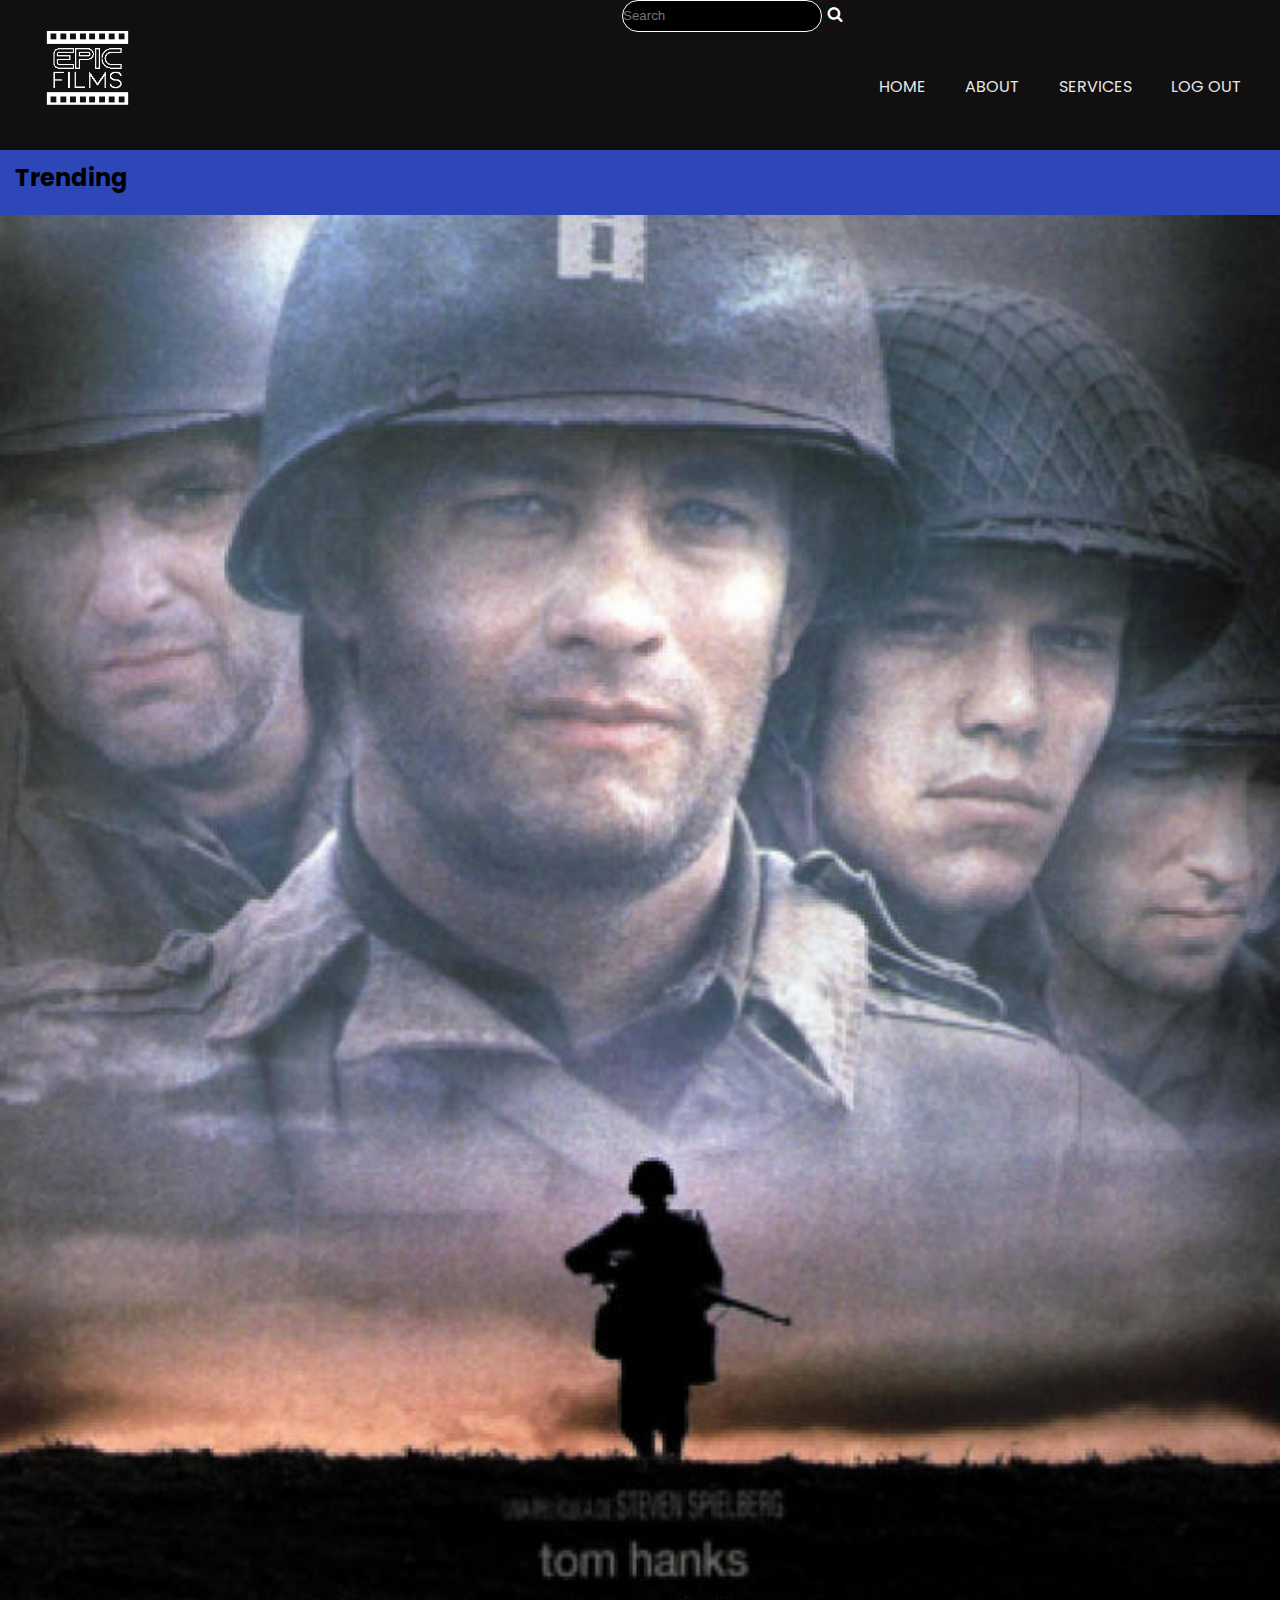
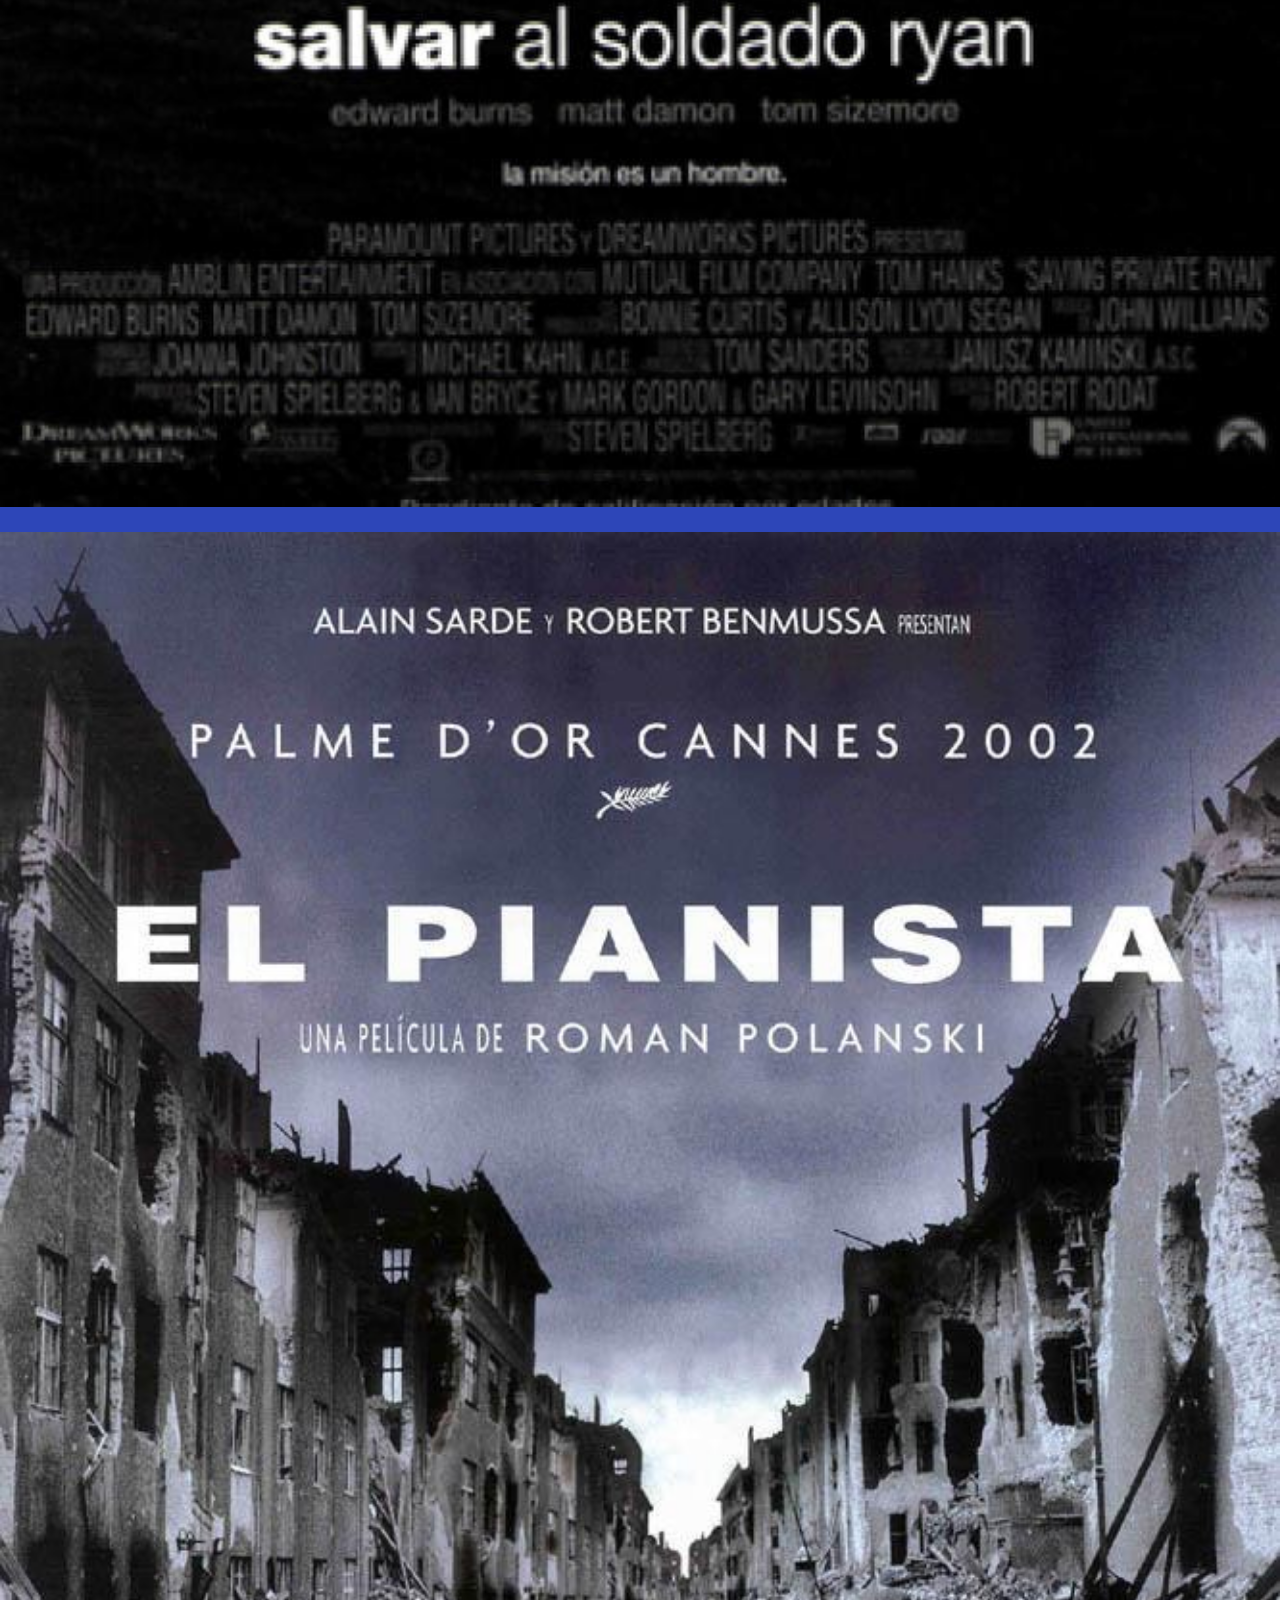
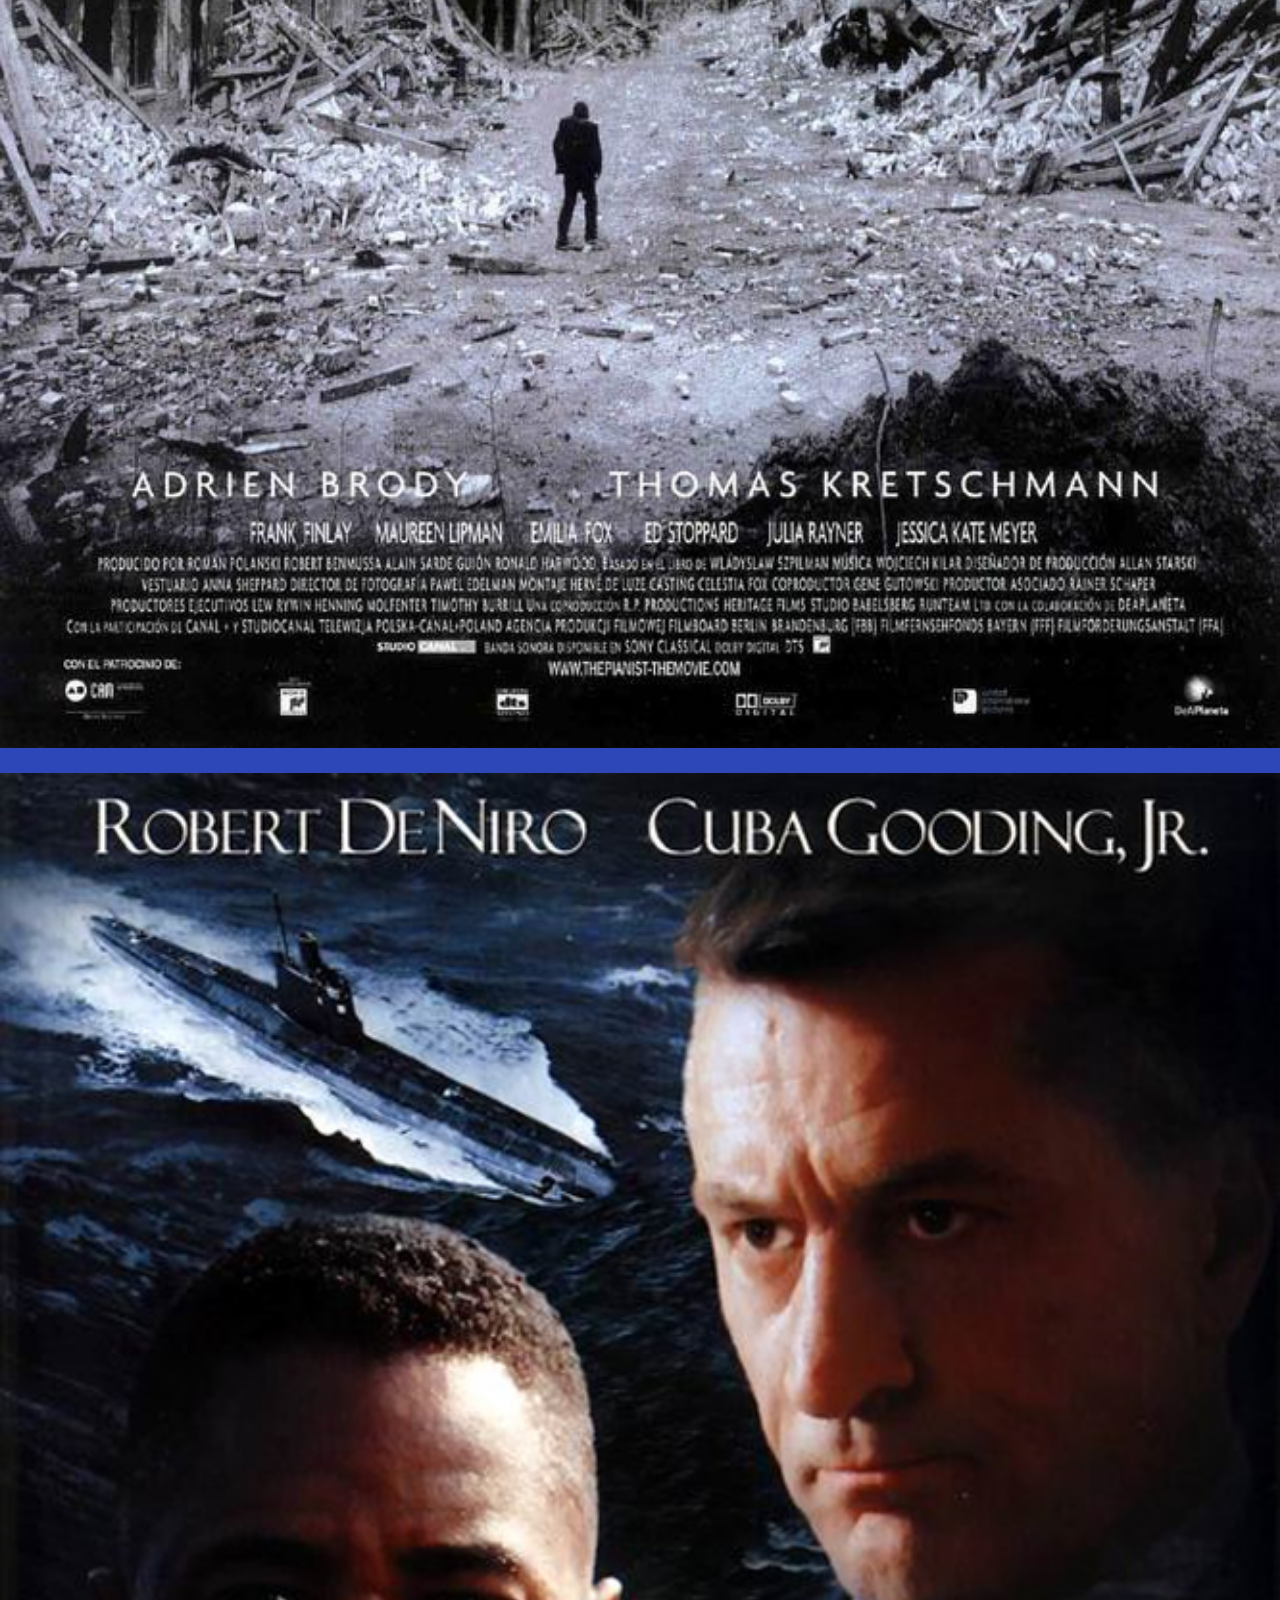
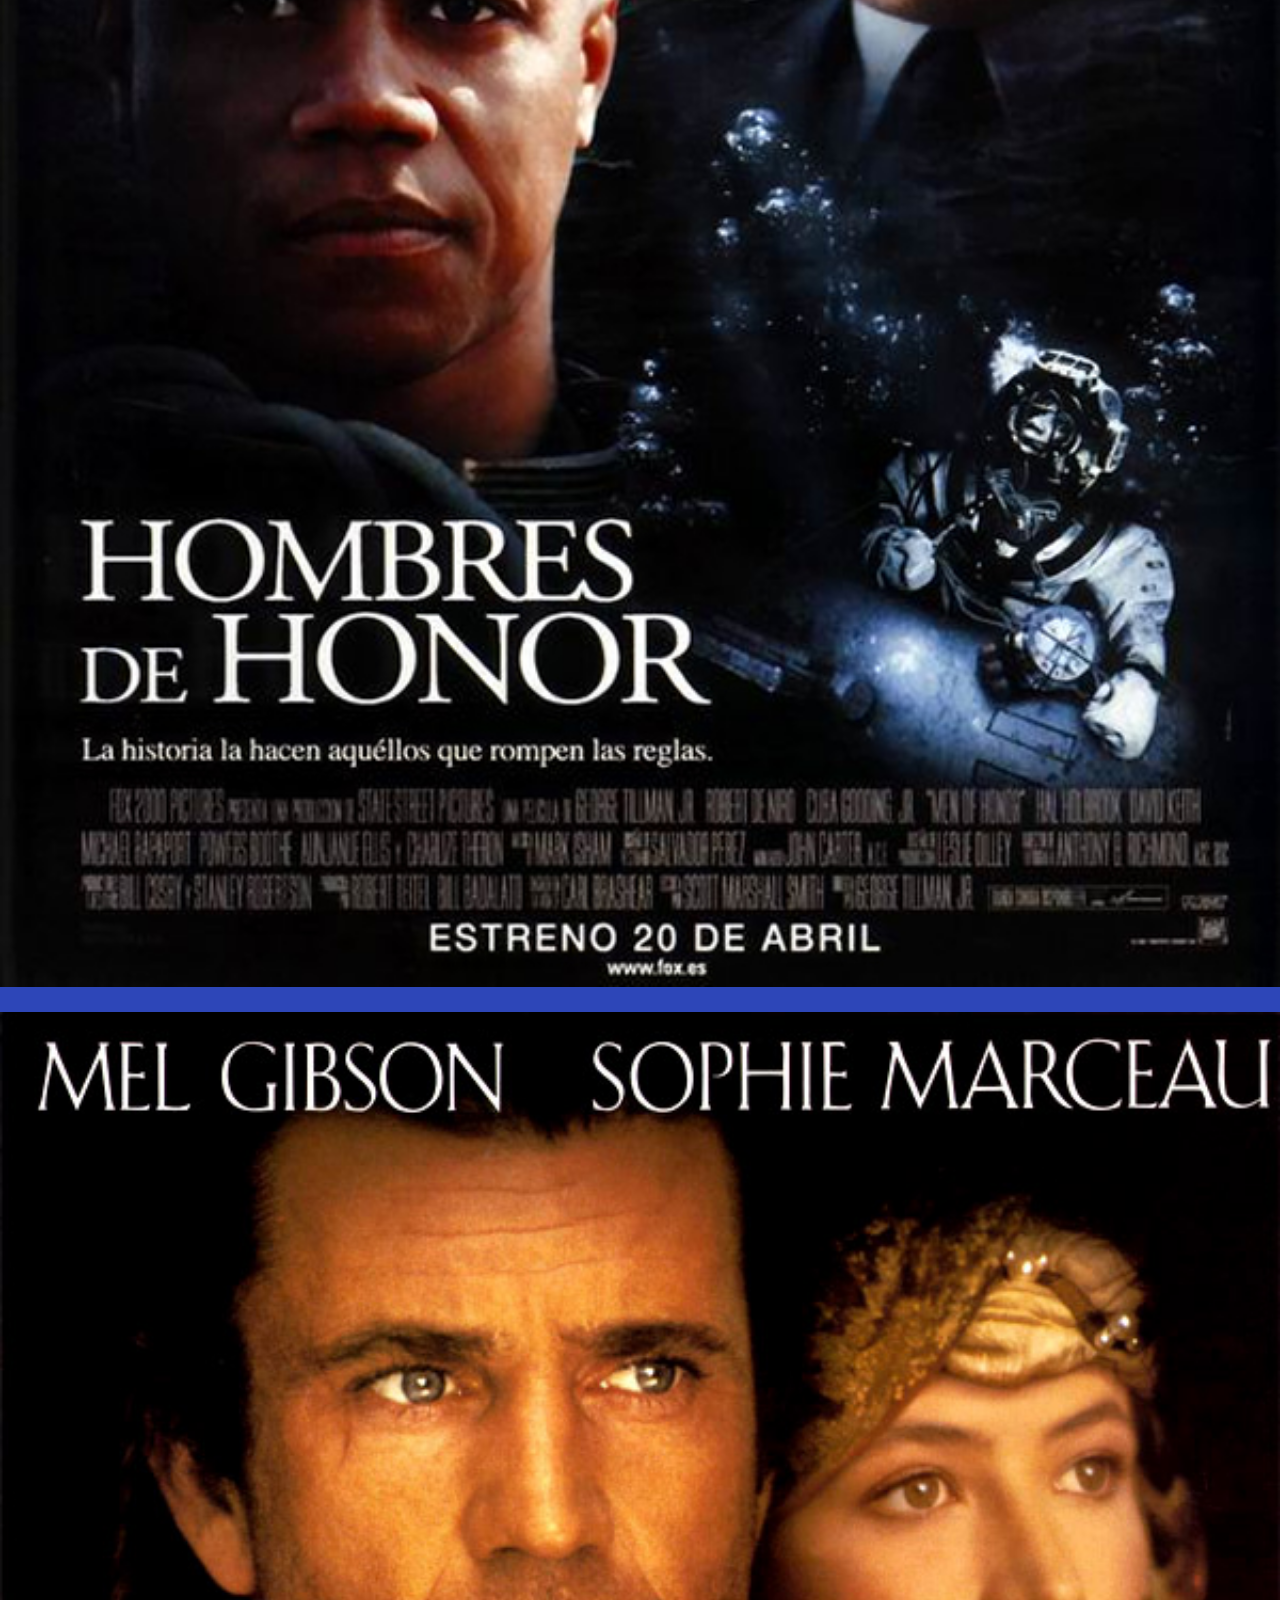
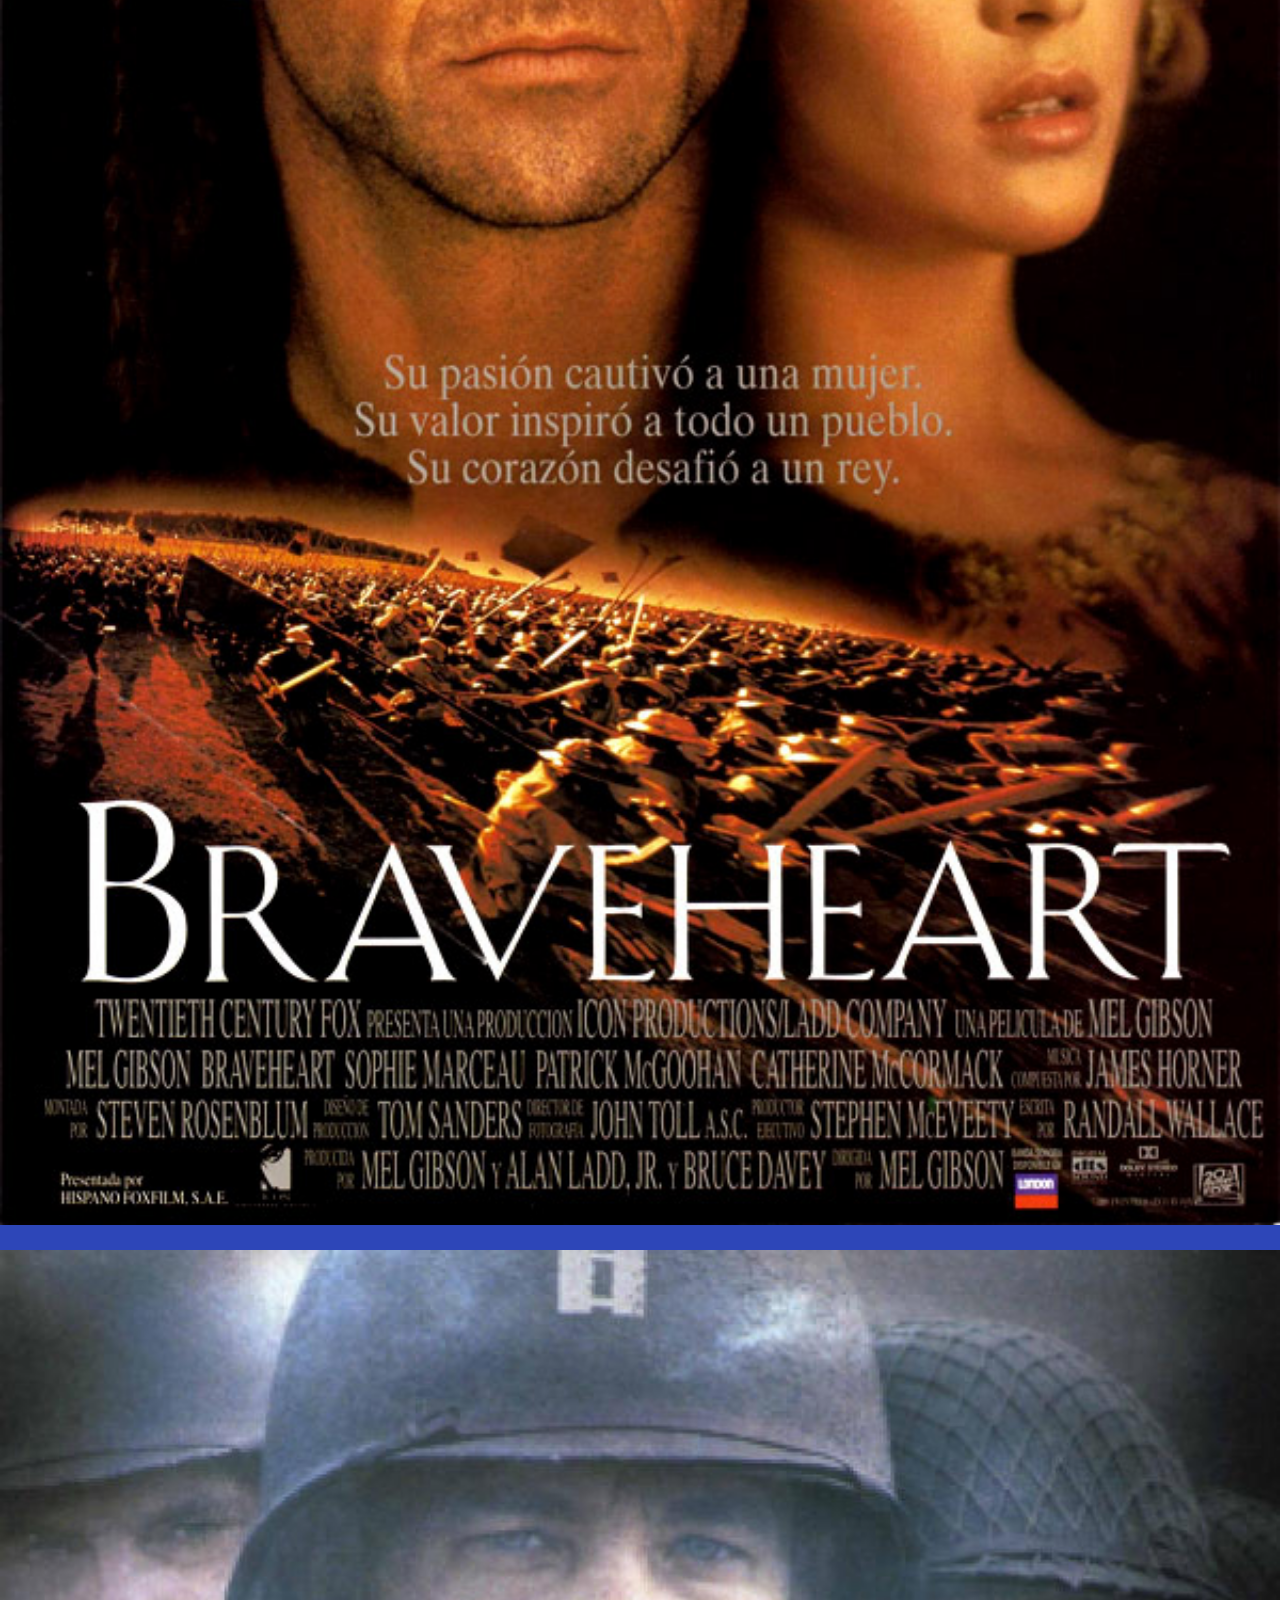
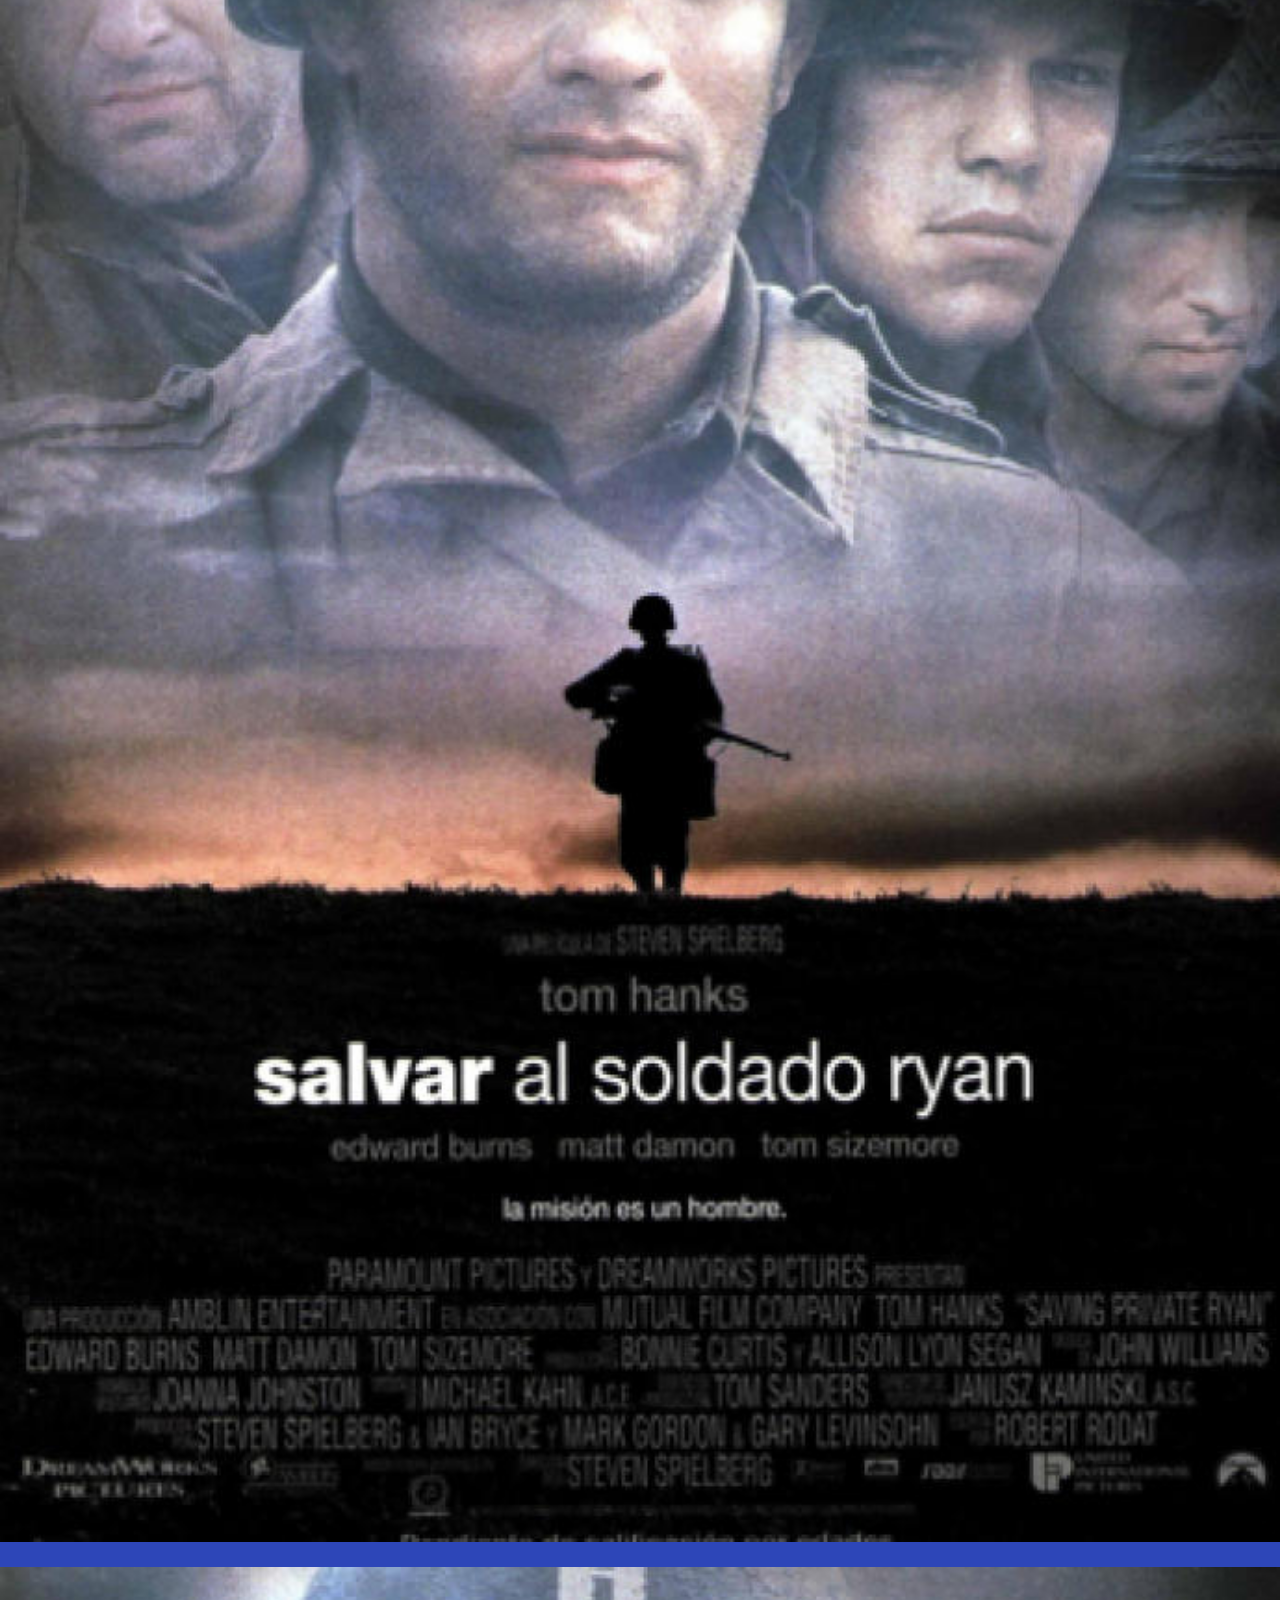
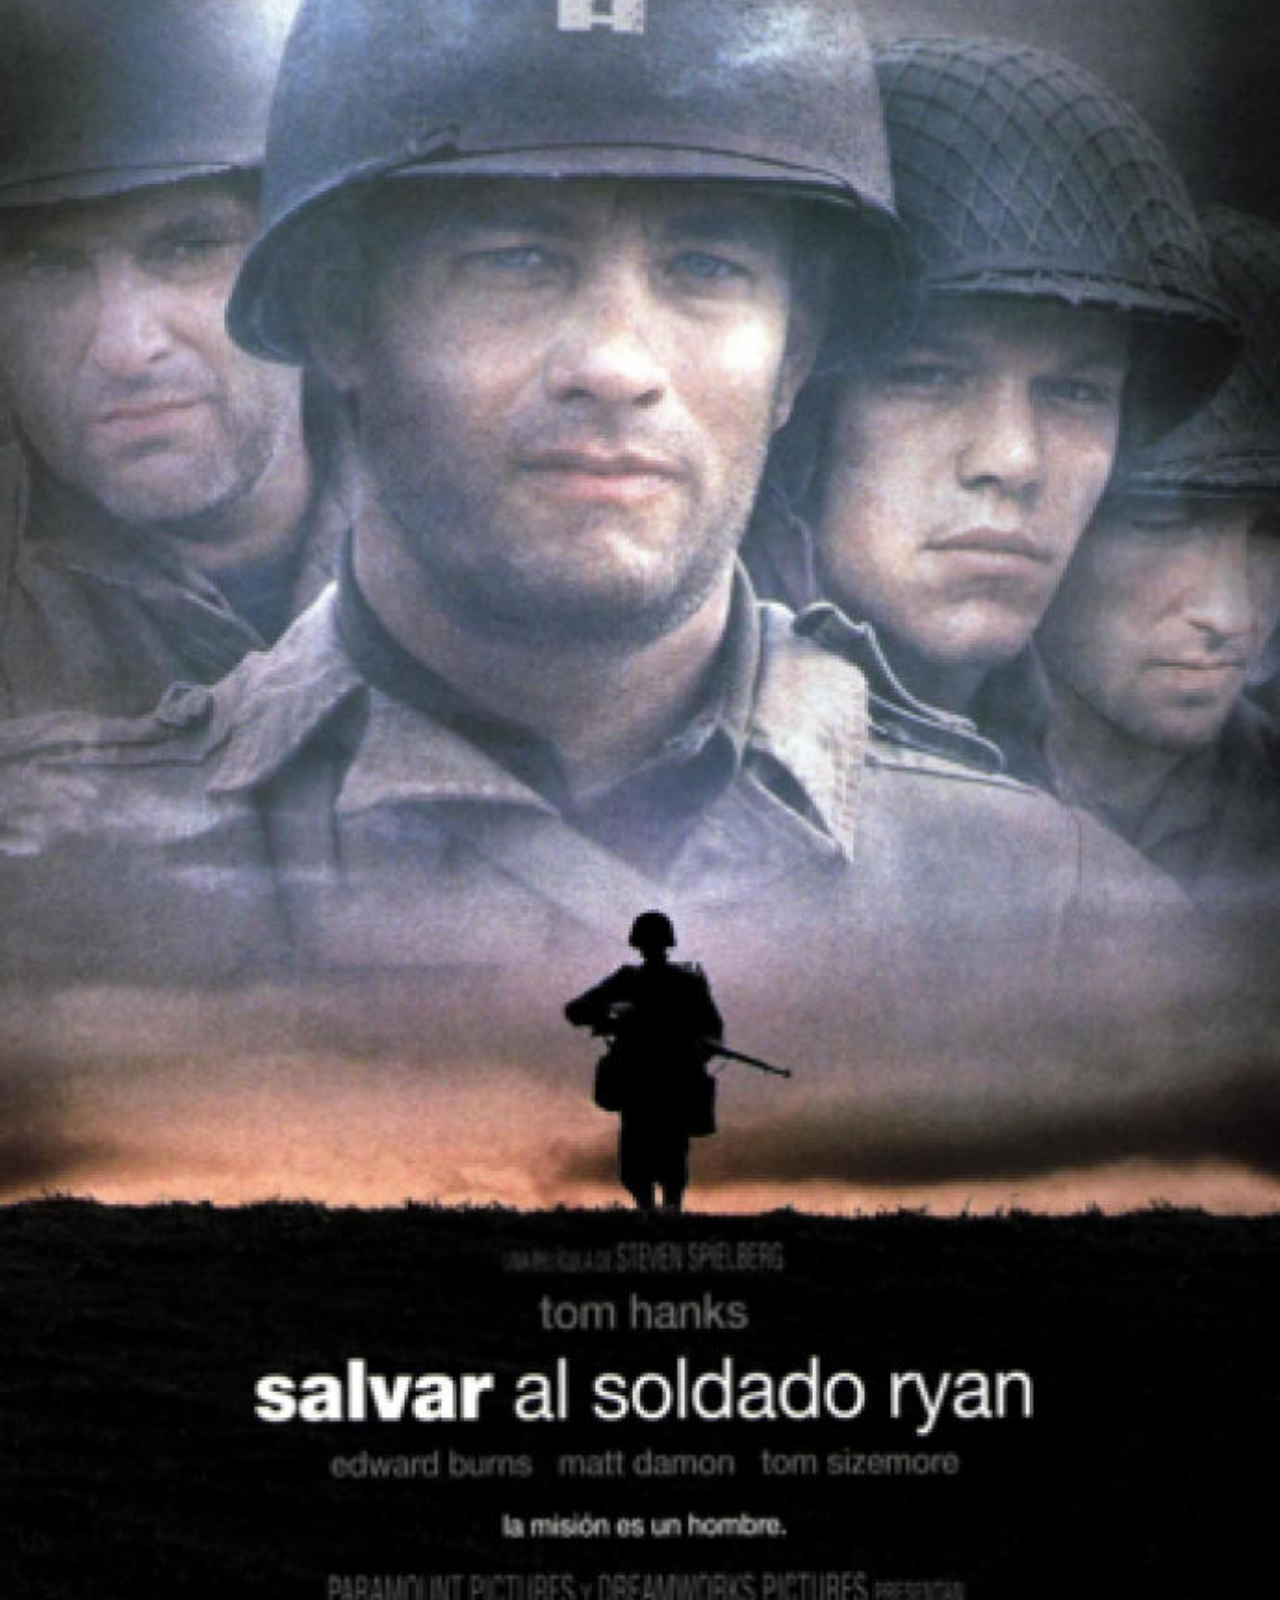
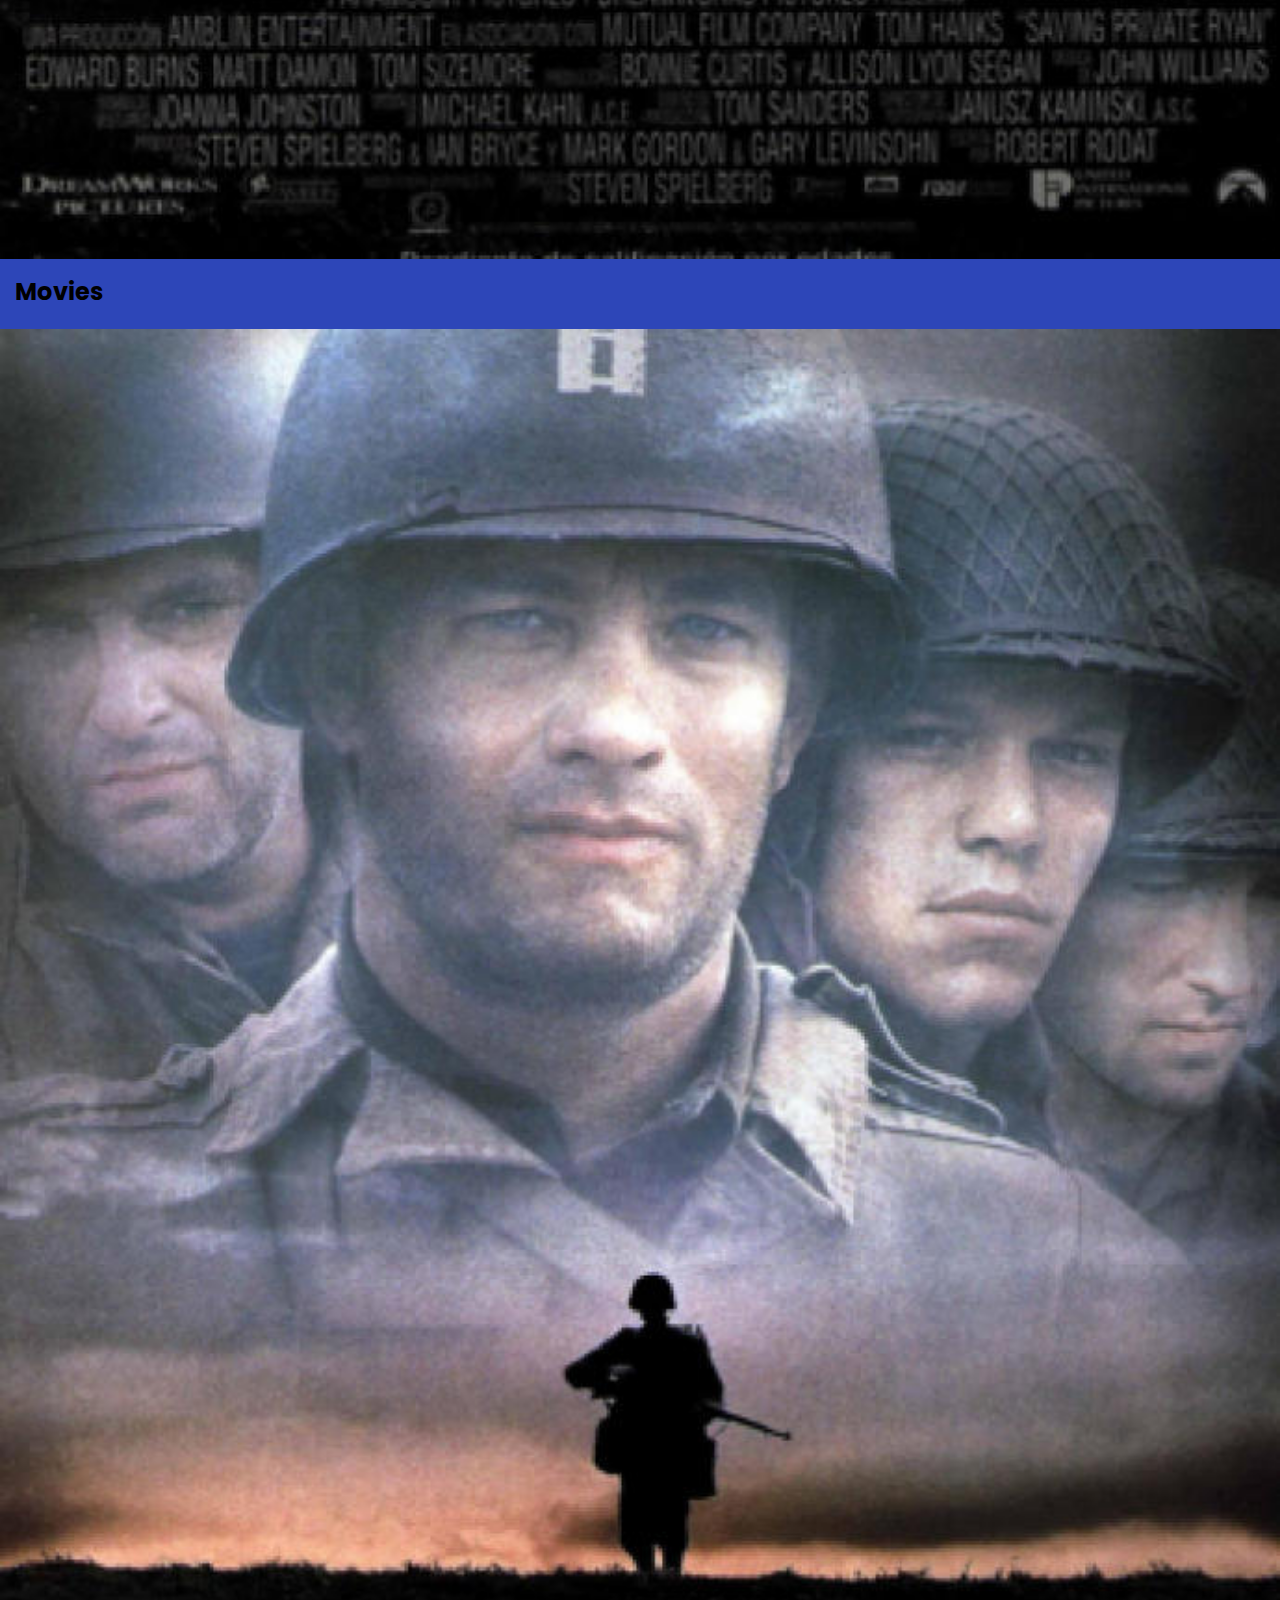
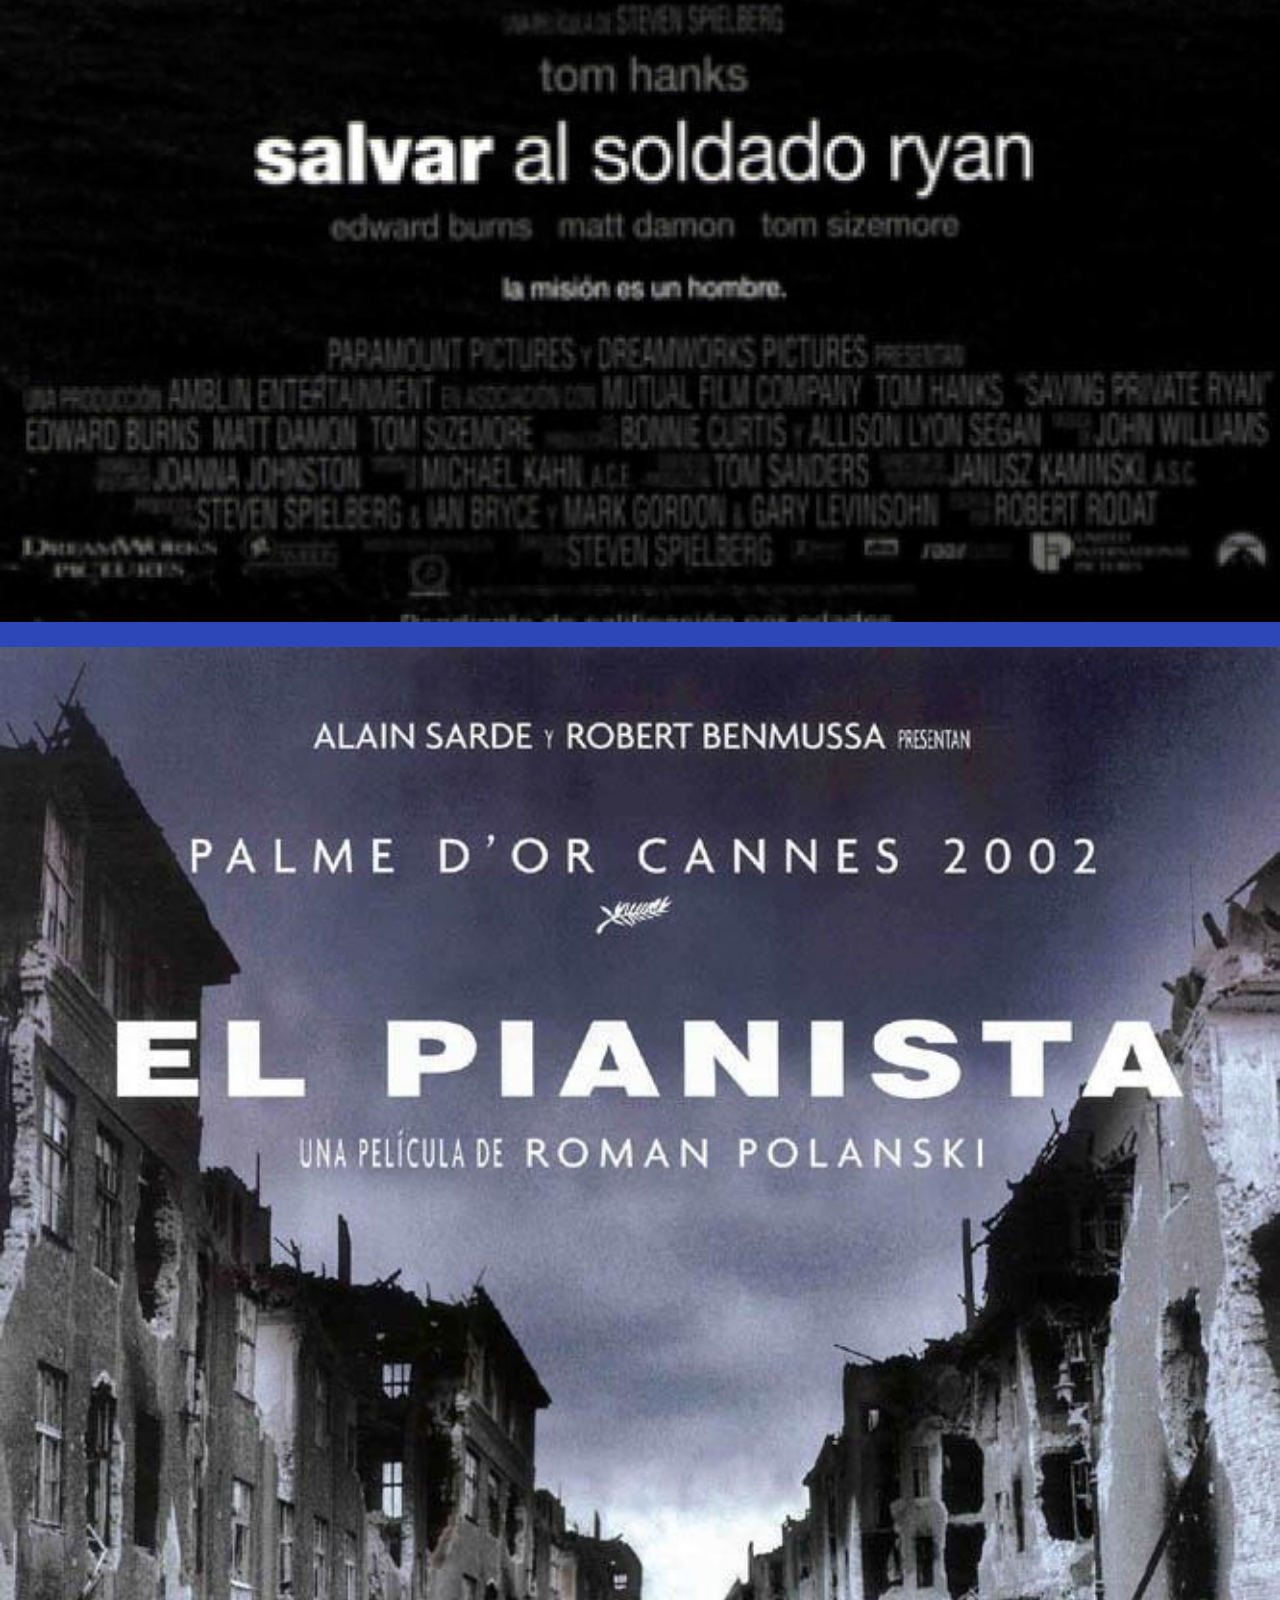
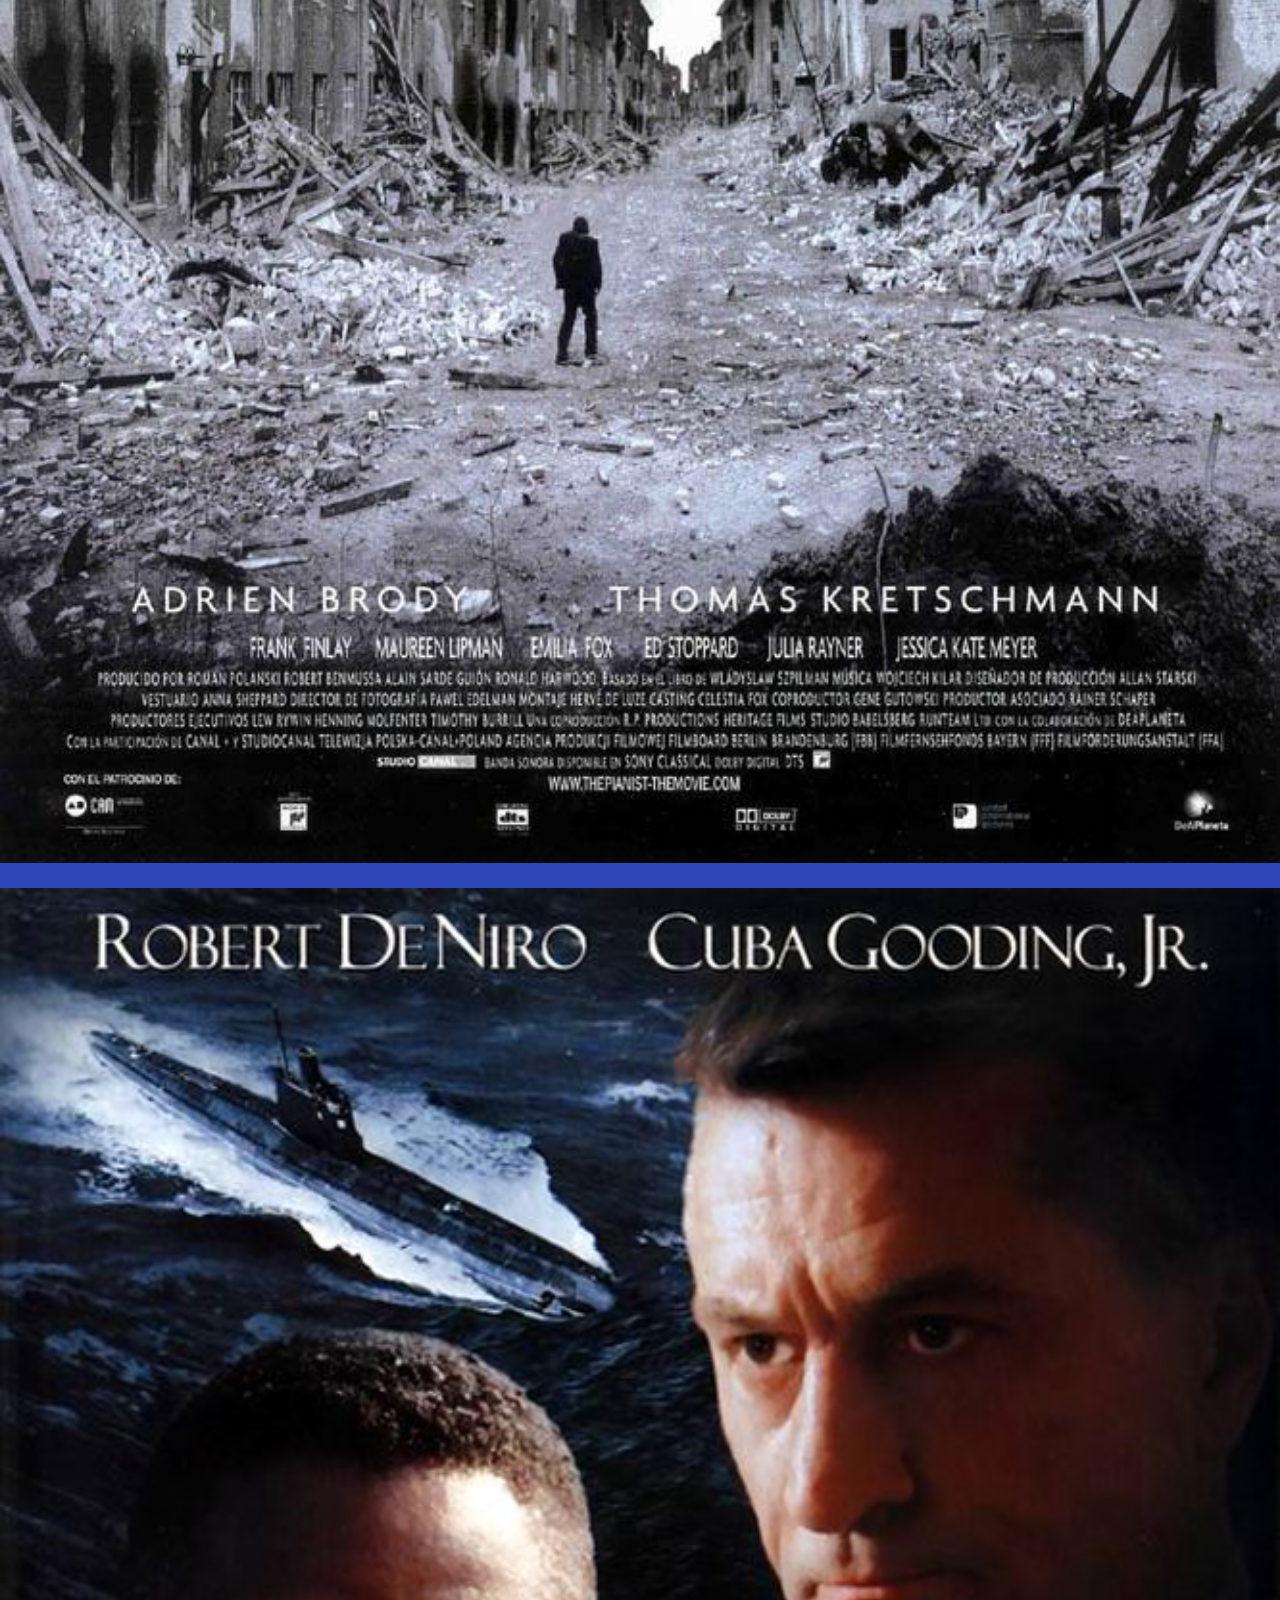
==== src/index.html @ e0cfb3e9 "Form responsive 425px" ====
<!DOCTYPE html>
<html lang="en">
  <head>
    <meta charset="UTF-8" />
    <meta name="viewport" content="width=device-width, initial-scale=1.0" />
    <title>EpicFilms - Home</title>
    
    <link rel="icon" href="./images/favicon/favicon.ico" />
    <link rel="preconnect" href="https://fonts.gstatic.com" />
    <link
      href="https://fonts.googleapis.com/css2?family=Poppins:wght@300;400;700&display=swap"
      rel="stylesheet"
    />
    <link rel="stylesheet" href="styles/reset.css" />
    <link rel="stylesheet" href="styles/index.css" />
    <link rel="stylesheet" href="styles/navbar.css" />
    <link rel="stylesheet" href="styles/cards.css">
    <link rel="stylesheet" href="styles/variables.css" />
    <link rel="stylesheet" href="styles/footer.css" />
    <link rel="stylesheet" href="styles/common.css" />
    <link rel="stylesheet" href="./search-icon/styles.css" />
  </head>
  <body>
    <header class="header">
      <nav class="navbar">
          <img
            class="logo"
            src="./images/logo/epicfilms_blanco.png"
            alt="EpicFilms"
          />
        <input type="checkbox" id="check">
        <label for="check" class="checkbtn">
          <svg xmlns="http://www.w3.org/2000/svg"  viewBox="0 0 128 128" width="64px" height="64px"><path fill="#fff" d="M64 14A50 50 0 1 0 64 114A50 50 0 1 0 64 14Z"/><path fill="#444b54" d="M64,117c-29.2,0-53-23.8-53-53s23.8-53,53-53s53,23.8,53,53S93.2,117,64,117z M64,17c-25.9,0-47,21.1-47,47s21.1,47,47,47s47-21.1,47-47S89.9,17,64,17z"/><path fill="#444b54" d="M86.5 52h-45c-1.7 0-3-1.3-3-3s1.3-3 3-3h45c1.7 0 3 1.3 3 3S88.2 52 86.5 52zM86.5 67h-45c-1.7 0-3-1.3-3-3s1.3-3 3-3h45c1.7 0 3 1.3 3 3S88.2 67 86.5 67z"/><g><path fill="#444b54" d="M86.5,82h-45c-1.7,0-3-1.3-3-3s1.3-3,3-3h45c1.7,0,3,1.3,3,3S88.2,82,86.5,82z"/></g></svg>
        </label>
        <!-- Buscador header -->
        <form class="search">
          <input type="search" class="search__text" id="search" placeholder="Search">
          <a href="" class="search__button">
            <i class="icon-search"></i>
          </a>
        </form>
        <ul class="menu__list">
          <li>

          </li>
          <li><a class="active" href="#">Home </a></li>
          <li><a class="active" href="#">About</a></li>
          <li><a class="active" href="#">Services</a></li>
          <li><a class="active red" href="#">Log out</a></li>
        </ul>
      </nav>
    </header>

    <main class="main">
      <section class="trending container">
        <h1 class="section-title">Trending</h1>
        <!-- Card1-->
        <article class="card">
          <a href="detail.html">
            <div class="card__cover">
              <img
                src="./images/movie_cover/soldadoRyan.jpg"
                alt="Salvar al soldado Ryan"
              />
            </div>
            <div class="card__info">
              <div class="card__info--title">
                <span>Salvar al soldado Ryan</span>
              </div>
              <div class="card__info--data">
                <span class="imdb">7.8</span>
                <span class="age">+16</span>
                <span class="year">2007</span>
              </div>
              <div class="card__info--resume">
                Lorem ipsum dolor sit amet consectetur elit. Incidunt nisi quo
                cum iste voluptatem aliquid, quam nihil aperiam? Molestias
                beatae non quibusdam laudantium sed ad provident maiores.
              </div>
            </div>
          </a>
        </article>
        <!-- Card2-->
        <article class="card">
          <a href="detail.html">
            <div class="card__cover">
              <img src="./images/movie_cover/pianista.jpg" alt="El Pianista" />
            </div>
            <div class="card__info">
              <div class="card__info--title">
                <span>El Pianista</span>
                <span class="card__info--fav">Fav-pesudoElement</span>
              </div>
              <div class="card__info--data">
                <span class="imdb">7.8</span>
                <span class="age">+16</span>
                <span class="year">2007</span>
              </div>
              <div class="card__info--resume">
                Lorem ipsum dolor sit amet consectetur elit. Incidunt nisi quo
                cum iste voluptatem aliquid, quam nihil aperiam? Molestias
                beatae non quibusdam laudantium sed ad provident maiores.
              </div>
            </div>
          </a>
        </article>
        <!-- Card3 Fav -->
        <article class="card favorite">
          <a href="detail.html">
            <div class="card__cover">
              <img
                src="./images/movie_cover/hombresDeHonor.jpg"
                alt="Salvar al soldado Ryan"
              />
            </div>
            <div class="card__info">
              <div class="card__info--title">
                <span>Hombres De Honor</span>
              </div>
              <div class="card__info--data">
                <span class="imdb">7.8</span>
                <span class="age">+16</span>
                <span class="year">2007</span>
              </div>
              <div class="card__info--resume">
                Lorem ipsum dolor sit amet consectetur elit. Incidunt nisi quo
                cum iste voluptatem aliquid, quam nihil aperiam? Molestias
                beatae non quibusdam laudantium sed ad provident maiores.
              </div>
            </div>
          </a>
        </article>
        <!-- Card4-->
        <article class="card">
          <a href="detail.html">
            <div class="card__cover">
              <img
                src="./images/movie_cover/braveheart.jpg"
                alt="Salvar al soldado Ryan"
              />
            </div>
            <div class="card__info">
              <div class="card__info--title">
                <span>Braveheart</span>
              </div>
              <div class="card__info--data">
                <span class="imdb">7.8</span>
                <span class="age">+16</span>
                <span class="year">2007</span>
              </div>
              <div class="card__info--resume">
                Lorem ipsum dolor sit amet consectetur elit. Incidunt nisi quo
                cum iste voluptatem aliquid, quam nihil aperiam? Molestias
                beatae non quibusdam laudantium sed ad provident maiores.
              </div>
            </div>
          </a>
        </article>
        <!-- Test -->
                <!-- Card1-->
                <article class="card">
                  <a href="detail.html">
                    <div class="card__cover">
                      <img
                        src="./images/movie_cover/soldadoRyan.jpg"
                        alt="Salvar al soldado Ryan"
                      />
                    </div>
                    <div class="card__info">
                      <div class="card__info--title">
                        <span>Salvar al soldado Ryan</span>
                      </div>
                      <div class="card__info--data">
                        <span class="imdb">7.8</span>
                        <span class="age">+16</span>
                        <span class="year">2007</span>
                      </div>
                      <div class="card__info--resume">
                        Lorem ipsum dolor sit amet consectetur elit. Incidunt nisi quo
                        cum iste voluptatem aliquid, quam nihil aperiam? Molestias
                        beatae non quibusdam laudantium sed ad provident maiores.
                      </div>
                    </div>
                  </a>
                </article>        <!-- Card1-->
                <article class="card">
                  <a href="detail.html">
                    <div class="card__cover">
                      <img
                        src="./images/movie_cover/soldadoRyan.jpg"
                        alt="Salvar al soldado Ryan"
                      />
                    </div>
                    <div class="card__info">
                      <div class="card__info--title">
                        <span>Salvar al soldado Ryan</span>
                      </div>
                      <div class="card__info--data">
                        <span class="imdb">7.8</span>
                        <span class="age">+16</span>
                        <span class="year">2007</span>
                      </div>
                      <div class="card__info--resume">
                        Lorem ipsum dolor sit amet consectetur elit. Incidunt nisi quo
                        cum iste voluptatem aliquid, quam nihil aperiam? Molestias
                        beatae non quibusdam laudantium sed ad provident maiores.
                      </div>
                    </div>
                  </a>
                </article>
      </section>
      <!-- Movies -->
      <section class="trending container">
        <h1 class="section-title">Movies</h1>
        <!-- Card1-->
        <article class="card">
          <a href="detail.html">
            <div class="card__cover">
              <img
                src="./images/movie_cover/soldadoRyan.jpg"
                alt="Salvar al soldado Ryan"
              />
            </div>
            <div class="card__info">
              <div class="card__info--title">
                <span>Salvar al soldado Ryan</span>
              </div>
              <div class="card__info--data">
                <span class="imdb">7.8</span>
                <span class="age">+16</span>
                <span class="year">2007</span>
              </div>
              <div class="card__info--resume">
                Lorem ipsum dolor sit amet consectetur elit. Incidunt nisi quo
                cum iste voluptatem aliquid, quam nihil aperiam? Molestias
                beatae non quibusdam laudantium sed ad provident maiores.
              </div>
            </div>
          </a>
        </article>
        <!-- Card2-->
        <article class="card">
          <a href="detail.html">
            <div class="card__cover">
              <img src="./images/movie_cover/pianista.jpg" alt="El Pianista" />
            </div>
            <div class="card__info">
              <div class="card__info--title">
                <span>El Pianista</span>
                <span class="card__info--fav">Fav-pesudoElement</span>
              </div>
              <div class="card__info--data">
                <span class="imdb">7.8</span>
                <span class="age">+16</span>
                <span class="year">2007</span>
              </div>
              <div class="card__info--resume">
                Lorem ipsum dolor sit amet consectetur elit. Incidunt nisi quo
                cum iste voluptatem aliquid, quam nihil aperiam? Molestias
                beatae non quibusdam laudantium sed ad provident maiores.
              </div>
            </div>
          </a>
        </article>
        <!-- Card3 Fav -->
        <article class="card favorite">
          <a href="detail.html">
            <div class="card__cover">
              <img
                src="./images/movie_cover/hombresDeHonor.jpg"
                alt="Salvar al soldado Ryan"
              />
            </div>
            <div class="card__info">
              <div class="card__info--title">
                <span>Hombres De Honor</span>
              </div>
              <div class="card__info--data">
                <span class="imdb">7.8</span>
                <span class="age">+16</span>
                <span class="year">2007</span>
              </div>
              <div class="card__info--resume">
                Lorem ipsum dolor sit amet consectetur elit. Incidunt nisi quo
                cum iste voluptatem aliquid, quam nihil aperiam? Molestias
                beatae non quibusdam laudantium sed ad provident maiores.
              </div>
            </div>
          </a>
        </article>
        <!-- Card4-->
        <article class="card">
          <a href="detail.html">
            <div class="card__cover">
              <img
                src="./images/movie_cover/braveheart.jpg"
                alt="Salvar al soldado Ryan"
              />
            </div>
            <div class="card__info">
              <div class="card__info--title">
                <span>Braveheart</span>
              </div>
              <div class="card__info--data">
                <span class="imdb">7.8</span>
                <span class="age">+16</span>
                <span class="year">2007</span>
              </div>
              <div class="card__info--resume">
                Lorem ipsum dolor sit amet consectetur elit. Incidunt nisi quo
                cum iste voluptatem aliquid, quam nihil aperiam? Molestias
                beatae non quibusdam laudantium sed ad provident maiores.
              </div>
            </div>
          </a>
        </article>
      </section>
      <!-- Related -->
      <section class="trending container">
        <h1 class="section-title">Series</h1>
        <!-- Card1-->
        <article class="card">
          <a href="detail.html">
            <div class="card__cover">
              <img
                src="./images/movie_cover/soldadoRyan.jpg"
                alt="Salvar al soldado Ryan"
              />
            </div>
            <div class="card__info">
              <div class="card__info--title">
                <span>Salvar al soldado Ryan</span>
              </div>
              <div class="card__info--data">
                <span class="imdb">7.8</span>
                <span class="age">+16</span>
                <span class="year">2007</span>
              </div>
              <div class="card__info--resume">
                Lorem ipsum dolor sit amet consectetur elit. Incidunt nisi quo
                cum iste voluptatem aliquid, quam nihil aperiam? Molestias
                beatae non quibusdam laudantium sed ad provident maiores.
              </div>
            </div>
          </a>
        </article>
        <!-- Card2-->
        <article class="card">
          <a href="detail.html">
            <div class="card__cover">
              <img src="./images/movie_cover/pianista.jpg" alt="El Pianista" />
            </div>
            <div class="card__info">
              <div class="card__info--title">
                <span>El Pianista</span>
                <span class="card__info--fav">Fav-pesudoElement</span>
              </div>
              <div class="card__info--data">
                <span class="imdb">7.8</span>
                <span class="age">+16</span>
                <span class="year">2007</span>
              </div>
              <div class="card__info--resume">
                Lorem ipsum dolor sit amet consectetur elit. Incidunt nisi quo
                cum iste voluptatem aliquid, quam nihil aperiam? Molestias
                beatae non quibusdam laudantium sed ad provident maiores.
              </div>
            </div>
          </a>
        </article>
        <!-- Card3 Fav -->
        <article class="card favorite">
          <a href="detail.html">
            <div class="card__cover">
              <img
                src="./images/movie_cover/hombresDeHonor.jpg"
                alt="Salvar al soldado Ryan"
              />
            </div>
            <div class="card__info">
              <div class="card__info--title">
                <span>Hombres De Honor</span>
              </div>
              <div class="card__info--data">
                <span class="imdb">7.8</span>
                <span class="age">+16</span>
                <span class="year">2007</span>
              </div>
              <div class="card__info--resume">
                Lorem ipsum dolor sit amet consectetur elit. Incidunt nisi quo
                cum iste voluptatem aliquid, quam nihil aperiam? Molestias
                beatae non quibusdam laudantium sed ad provident maiores.
              </div>
            </div>
          </a>
        </article>
        <!-- Card4-->
        <article class="card">
          <a href="detail.html">
            <div class="card__cover">
              <img
                src="./images/movie_cover/braveheart.jpg"
                alt="Salvar al soldado Ryan"
              />
            </div>
            <div class="card__info">
              <div class="card__info--title">
                <span>Braveheart</span>
              </div>
              <div class="card__info--data">
                <span class="imdb">7.8</span>
                <span class="age">+16</span>
                <span class="year">2007</span>
              </div>
              <div class="card__info--resume">
                Lorem ipsum dolor sit amet consectetur elit. Incidunt nisi quo
                cum iste voluptatem aliquid, quam nihil aperiam? Molestias
                beatae non quibusdam laudantium sed ad provident maiores.
              </div>
            </div>
          </a>
        </article>
      </section>
    </main>
    <footer class="footer">
      <ul class="footer__links">
        <li><a href="#">Privacy</a></li>
        <li><a href="#"> User Conditions</a></li>
        <li><a href="#">Cookies</a></li>
      </ul>
    </footer>
  </body>
</html>
---- src/styles/index.css ----
body {
  display: grid;
  height: 100vh;
  grid-template: repeat(1fr, 100px 1fr 200px) / 1fr;
  grid-template-areas:
    'header'
    'main'
    'footer';
/*   background-image: linear-gradient(rgba(0,0,0,0.5), rgba(0,0,0,0.5), url("../images/camera.jpg"));
 */  background: var(--background-color);
}
.hedader {
  grid-area: header;
  width: 100vw;
  height: 9rem;
}

.container {
  display: grid;
  grid-template-columns: 1fr;
  grid-template-rows: 45px 1fr;
  gap: 10px;
  justify-content: center;
}

.main {
  grid-area: main;
  min-width: 320px;
}

.footer {
  grid-area: footer;
}

.main h1 {
  font-size: 2.4rem;
  font-weight: bold;
  text-align: start;
  margin-left: 15px;
  margin-top: auto;
}
/* .hedader img {
  width: 100%;
} */

@media (min-width: 768px) {
  .container {
    /*    grid-template-columns: repeat(3, 1fr); */
    /* grid-template-columns: repeat(3, minmax(100px, 293px)); */
    gap: 20px;
  }
}

@media (min-width: 1024px) {
  .container {
    /*  grid-template-columns: repeat(4, 1fr); */
  }
}

/* .card__list {
  display: grid;
  grid-template-columns: repeat(1, minmax(250px, 295px));
  justify-content: center;
  gap: 28px;

  margin-top: var(--header-height);
  min-width: 320px;
}

.info__card {
  cursor: pointer;
  position: relative;
  display: block;
}

.info__card--cover {
  margin: 0;
}

.info__card--cover img {
  width: 100%;
  vertical-align: top;
}

.card__content {
  background: rgba(0, 0, 0, 0.4);
  position: absolute;
  left: 0;
  right: 0;
  bottom: 0;
  top: 0;
  display: none;
  align-items: center;
  justify-content: center;
  color: white;
}

.info__card:hover .info__card--cover:hover {
  display: flex;
}

.card__content--rating,
.card__content--age,
.card__content--date {
  width: 80px;
  margin: 5px;
  font-weight: bold;
  text-align: center;
  display: inline-block;
}

/* .card__content--description */

/*@media screen and (max-width: 768px) {
  .post-list {
    gap: 3px;
  }
} 
*/
---- src/styles/navbar.css ----
.navbar {
  height: 15rem;
  width: 100vw;
  background: var(--soft-black);
}

/* Logo Epic Films */
.navbar .logo {
  width: 130px;
}

/* Menu */

.checkbtn {
  float: right;
  margin-right: 20px;
  margin-top: 20px;
  cursor: pointer;
  display: none;
}

.checkbtn svg {
  width: 50px;
}

#check {
  display: none;
}

.navbar ul {
  float: right;
  margin-top: 15px;
  margin-right: 20px;
  z-index: 3;
  opacity: 0.9;
}

.navbar ul li {
  display: inline-block;
  line-height: 80px;
  margin: 0 5px;
}

.navbar ul li a {
  font-size: 1.6rem;
  padding: 7px 13px;
  border-radius: 5px;
  color: white;
  text-transform: uppercase;
}

a .active,
a:hover {
  background: var(--spoty-color);
  transition: 0.5s;
}

/* Search form */
.search {
  display: flex;
  justify-content: center;
  align-items: center;
}

.search__text {
  width: 200px;
  margin-left: 10px;
  line-height: 30px;
  border: 1px solid;
  outline: none;
  background: black;
  border-radius: 20px;
  color: white;
}

.icon-search {
  font-size: 1.6rem;
  margin-left: 5px;
  color: white;
}
/* RESPONSIVE */

/* Logo EPIC FILMS responsive */

@media (min-width: 768px) {
  .navbar .logo {
    float: left;
    width: 175px;
  }
}

/* Menu responsive */

@media (max-width: 768px) {
  .checkbtn {
    display: block;
  }
  .menu__list {
    position: fixed;
    width: 100%;
    height: 100vh;
    background: #2c2c2c;
    top: 80px;
    left: -100%;
    text-align: center;
    transition: all 0.5s;
  }
  .navbar ul li {
    display: block;
    margin: 50px 0;
    line-height: 30px;
  }
  .navbar ul li a {
    font-size: 2rem;
  }

  #check:checked ~ ul {
    left: 0;
  }
}
---- src/styles/cards.css ----
.card a {
  cursor: pointer;
  position: relative;
  display: block;
}

.card__info {
  background: rgba(0, 0, 0, 0.4);
  position: absolute;
  left: 0;
  right: 0;
  bottom: 0;
  top: 0;
  display: none;
  align-items: center;
  justify-content: center;
  color: white;
}

.card:hover .card__info {
  display: flex;
  flex-wrap: column;
  align-items: center;
}

.card__info--data,
.card__info--resume {
  width: 80px;
  margin: 5px;
  text-align: center;
  display: inline-block;
}

.card__info--title {
    position: absolute;
    top: 5px;
  font-size: 1.8rem;
  font-weight: bold;
  text-align: center;
  color: yellow;
}


.card__info--resume {
    position: absolute;
    top: 70px;
    justify-content: center;
    font-size: 1.6rem;
    color: white;
    width: auto;
    height: 80px;
}

.card__info--data {
  position: absolute;
  bottom: 10px;
  font-size: 1.6rem;
  color: yellow;
}
---- src/styles/variables.css ----
:root {
    --background-color: #2D46B8;
    --transparent-black: #000000cc;
    --title-color: #222326;
    --soft-black: #110f0f;
    --green-button: #15883E;
    --grey-info: #616467; 
    --font-color: #ffffff;
    --header-height: 11rem;
    --footer-height: 5rem;
    --spoty-color: #1ED760;
}
---- src/styles/footer.css ----
.footer__container {
  flex: 1 15%;
  background: var(--soft-black)

/*   display: inline-block;
  width: 100vw;
  height: 100%;
  background: var(--soft-black);
  bottom: 0;
  text-align: center; */
}

.footer__links {
  display: flex;
  justify-content: center;
  align-items: center;
  margin: 0;
  padding: 0;
  height: 100%;
}

.footer__links li {
  display: inline;
  margin-left: 10px ;
}

.footer__links a {
  color: var(--grey-info);
  text-decoration: none;
  font-size: 1.6rem;
}

.footer__links a:hover {
  color: white;
}
---- src/styles/common.css ----
body {
    font-family: 'Poppins', sans-serif;
}
---- src/search-icon/styles.css ----
@charset "UTF-8";

@font-face {
  font-family: "untitled-font-3";
  src:url("fonts/untitled-font-3.eot");
  src:url("fonts/untitled-font-3.eot?#iefix") format("embedded-opentype"),
    url("fonts/untitled-font-3.woff") format("woff"),
    url("fonts/untitled-font-3.ttf") format("truetype"),
    url("fonts/untitled-font-3.svg#untitled-font-3") format("svg");
  font-weight: normal;
  font-style: normal;

}

[data-icon]:before {
  font-family: "untitled-font-3" !important;
  content: attr(data-icon);
  font-style: normal !important;
  font-weight: normal !important;
  font-variant: normal !important;
  text-transform: none !important;
  speak: none;
  line-height: 1;
  -webkit-font-smoothing: antialiased;
  -moz-osx-font-smoothing: grayscale;
}

[class^="icon-"]:before,
[class*=" icon-"]:before {
  font-family: "untitled-font-3" !important;
  font-style: normal !important;
  font-weight: normal !important;
  font-variant: normal !important;
  text-transform: none !important;
  speak: none;
  line-height: 1;
  -webkit-font-smoothing: antialiased;
  -moz-osx-font-smoothing: grayscale;
}

.icon-search:before {
  content: "\61";
}
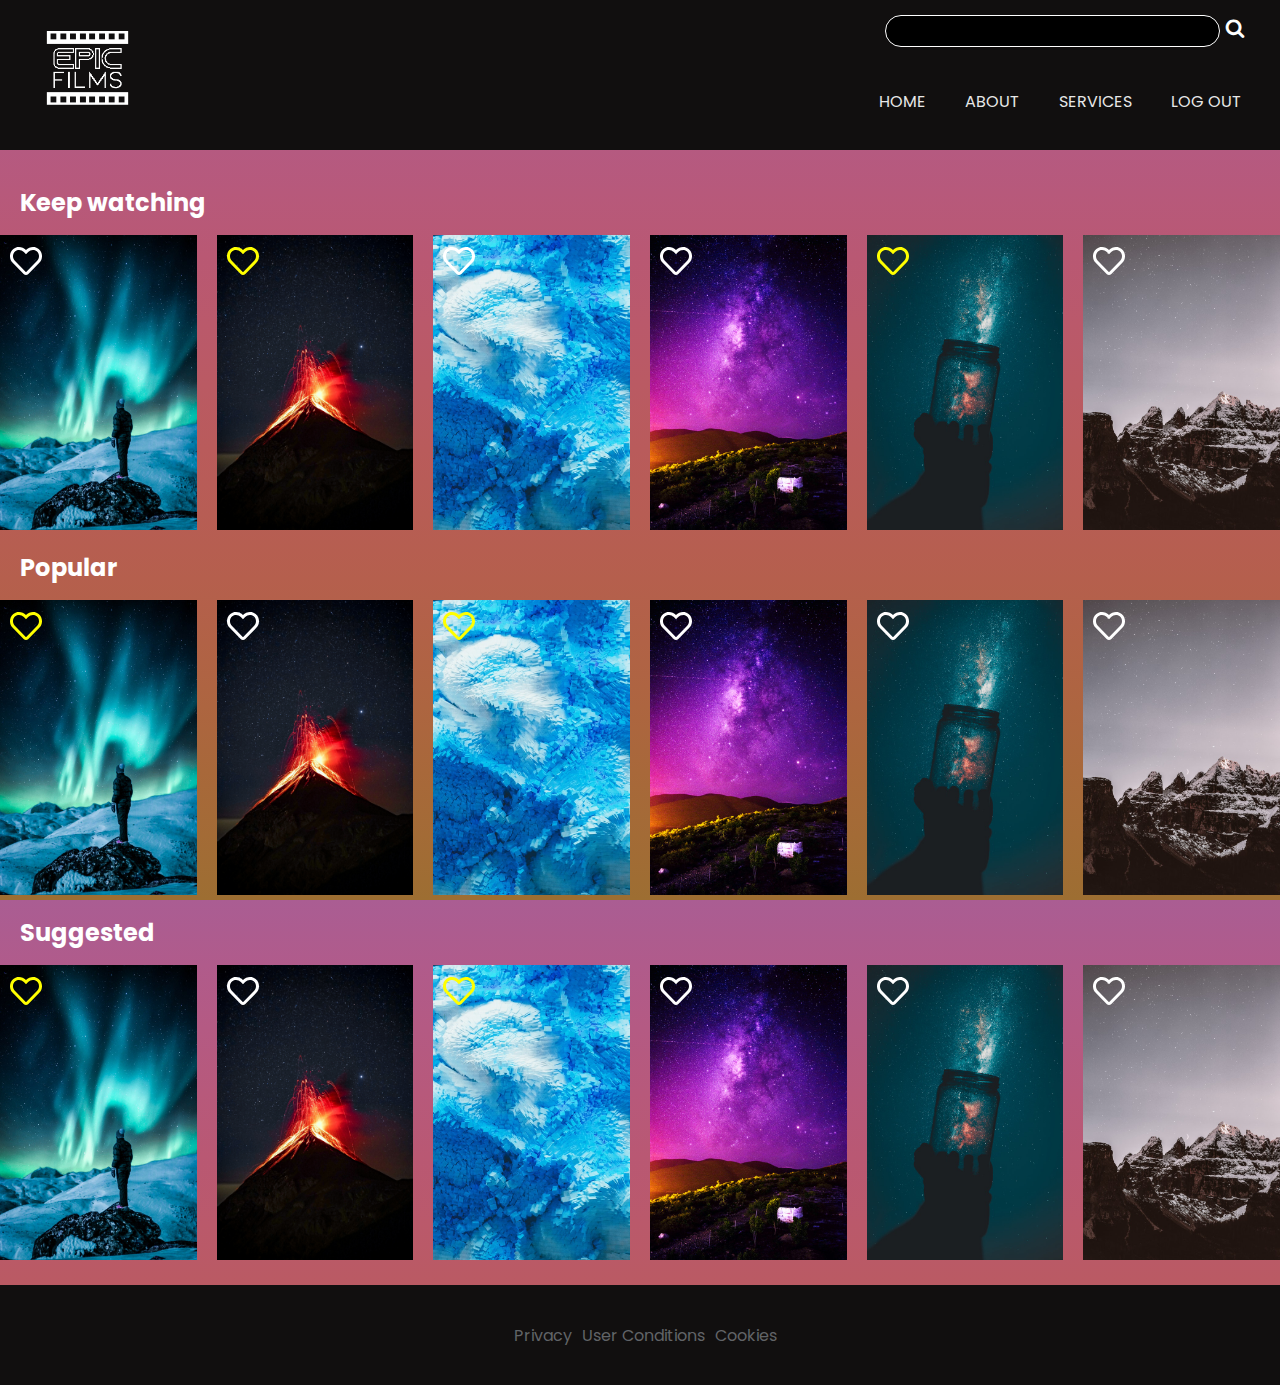
==== commit 0b9fcd13: "Layout index and fav btn" ====
--- a/src/index.html
+++ b/src/index.html
@@ -4,7 +4,7 @@
     <meta charset="UTF-8" />
     <meta name="viewport" content="width=device-width, initial-scale=1.0" />
     <title>EpicFilms - Home</title>
-    
+
     <link rel="icon" href="./images/favicon/favicon.ico" />
     <link rel="preconnect" href="https://fonts.gstatic.com" />
     <link
@@ -14,7 +14,7 @@
     <link rel="stylesheet" href="styles/reset.css" />
     <link rel="stylesheet" href="styles/index.css" />
     <link rel="stylesheet" href="styles/navbar.css" />
-    <link rel="stylesheet" href="styles/cards.css">
+    <link rel="stylesheet" href="styles/cards.css" />
     <link rel="stylesheet" href="styles/variables.css" />
     <link rel="stylesheet" href="styles/footer.css" />
     <link rel="stylesheet" href="styles/common.css" />
@@ -23,26 +23,47 @@
   <body>
     <header class="header">
       <nav class="navbar">
-          <img
-            class="logo"
-            src="./images/logo/epicfilms_blanco.png"
-            alt="EpicFilms"
-          />
-        <input type="checkbox" id="check">
+        <img
+          class="logo"
+          src="./images/logo/epicfilms_blanco.png"
+          alt="EpicFilms"
+        />
+        <input type="checkbox" id="check" />
         <label for="check" class="checkbtn">
-          <svg xmlns="http://www.w3.org/2000/svg"  viewBox="0 0 128 128" width="64px" height="64px"><path fill="#fff" d="M64 14A50 50 0 1 0 64 114A50 50 0 1 0 64 14Z"/><path fill="#444b54" d="M64,117c-29.2,0-53-23.8-53-53s23.8-53,53-53s53,23.8,53,53S93.2,117,64,117z M64,17c-25.9,0-47,21.1-47,47s21.1,47,47,47s47-21.1,47-47S89.9,17,64,17z"/><path fill="#444b54" d="M86.5 52h-45c-1.7 0-3-1.3-3-3s1.3-3 3-3h45c1.7 0 3 1.3 3 3S88.2 52 86.5 52zM86.5 67h-45c-1.7 0-3-1.3-3-3s1.3-3 3-3h45c1.7 0 3 1.3 3 3S88.2 67 86.5 67z"/><g><path fill="#444b54" d="M86.5,82h-45c-1.7,0-3-1.3-3-3s1.3-3,3-3h45c1.7,0,3,1.3,3,3S88.2,82,86.5,82z"/></g></svg>
+          <svg
+            xmlns="http://www.w3.org/2000/svg"
+            viewBox="0 0 128 128"
+            width="64px"
+            height="64px"
+          >
+            <path
+              fill="#fff"
+              d="M64 14A50 50 0 1 0 64 114A50 50 0 1 0 64 14Z"
+            />
+            <path
+              fill="#444b54"
+              d="M64,117c-29.2,0-53-23.8-53-53s23.8-53,53-53s53,23.8,53,53S93.2,117,64,117z M64,17c-25.9,0-47,21.1-47,47s21.1,47,47,47s47-21.1,47-47S89.9,17,64,17z"
+            />
+            <path
+              fill="#444b54"
+              d="M86.5 52h-45c-1.7 0-3-1.3-3-3s1.3-3 3-3h45c1.7 0 3 1.3 3 3S88.2 52 86.5 52zM86.5 67h-45c-1.7 0-3-1.3-3-3s1.3-3 3-3h45c1.7 0 3 1.3 3 3S88.2 67 86.5 67z"
+            />
+            <g>
+              <path
+                fill="#444b54"
+                d="M86.5,82h-45c-1.7,0-3-1.3-3-3s1.3-3,3-3h45c1.7,0,3,1.3,3,3S88.2,82,86.5,82z"
+              />
+            </g>
+          </svg>
         </label>
         <!-- Buscador header -->
         <form class="search">
-          <input type="search" class="search__text" id="search" placeholder="Search">
+          <input type="search" class="search__text" id="search" />
           <a href="" class="search__button">
             <i class="icon-search"></i>
           </a>
         </form>
         <ul class="menu__list">
-          <li>
-
-          </li>
           <li><a class="active" href="#">Home </a></li>
           <li><a class="active" href="#">About</a></li>
           <li><a class="active" href="#">Services</a></li>
@@ -52,20 +73,602 @@
     </header>
 
     <main class="main">
-      <section class="trending container">
-        <h1 class="section-title">Trending</h1>
+      <h1>Keep watching</h1>
+      <section class="container">
         <!-- Card1-->
         <article class="card">
+          <!-- Favorite heart -->
+          <span class="heart">
+            <svg
+              aria-hidden="true"
+              focusable="false"
+              data-prefix="far"
+              data-icon="heart"
+              class="svg-inline--fa fa-heart fa-w-16"
+              role="img"
+              xmlns="http://www.w3.org/2000/svg"
+              viewBox="0 0 512 512"
+            >
+              <path
+                fill="currentColor"
+                d="M458.4 64.3C400.6 15.7 311.3 23 256 79.3 200.7 23 111.4 15.6 53.6 64.3-21.6 127.6-10.6 230.8 43 285.5l175.4 178.7c10 10.2 23.4 15.9 37.6 15.9 14.3 0 27.6-5.6 37.6-15.8L469 285.6c53.5-54.7 64.7-157.9-10.6-221.3zm-23.6 187.5L259.4 430.5c-2.4 2.4-4.4 2.4-6.8 0L77.2 251.8c-36.5-37.2-43.9-107.6 7.3-150.7 38.9-32.7 98.9-27.8 136.5 10.5l35 35.7 35-35.7c37.8-38.5 97.8-43.2 136.5-10.6 51.1 43.1 43.5 113.9 7.3 150.8z"
+              ></path>
+            </svg>
+          </span>
           <a href="detail.html">
             <div class="card__cover">
               <img
-                src="./images/movie_cover/soldadoRyan.jpg"
-                alt="Salvar al soldado Ryan"
+                src="./images/movie_cover/bjørklie.jpg"
+                alt="Inferno Dreams"
               />
             </div>
             <div class="card__info">
               <div class="card__info--title">
-                <span>Salvar al soldado Ryan</span>
+                <span>Inferno Dreams</span>
+              </div>
+              <div class="card__info--data">
+                <span class="imdb">IMDB 7.8</span>
+                <span class="age">+16</span>
+                <span class="year">2007</span>
+              </div>
+              <div class="card__info--resume">
+                Lorem ipsum dolor sit amet consectetur elit. Incidunt nisi quo
+                cum iste voluptatem aliquid, quam nihil aperiam?
+              </div>
+            </div>
+          </a>
+        </article>
+        <!-- Card2-->
+        <article class="card favorite">
+          <span class="heart">
+            <svg
+              aria-hidden="true"
+              focusable="false"
+              data-prefix="far"
+              data-icon="heart"
+              class="svg-inline--fa fa-heart fa-w-16"
+              role="img"
+              xmlns="http://www.w3.org/2000/svg"
+              viewBox="0 0 512 512"
+            >
+              <path
+                fill="currentColor"
+                d="M458.4 64.3C400.6 15.7 311.3 23 256 79.3 200.7 23 111.4 15.6 53.6 64.3-21.6 127.6-10.6 230.8 43 285.5l175.4 178.7c10 10.2 23.4 15.9 37.6 15.9 14.3 0 27.6-5.6 37.6-15.8L469 285.6c53.5-54.7 64.7-157.9-10.6-221.3zm-23.6 187.5L259.4 430.5c-2.4 2.4-4.4 2.4-6.8 0L77.2 251.8c-36.5-37.2-43.9-107.6 7.3-150.7 38.9-32.7 98.9-27.8 136.5 10.5l35 35.7 35-35.7c37.8-38.5 97.8-43.2 136.5-10.6 51.1 43.1 43.5 113.9 7.3 150.8z"
+              ></path>
+            </svg>
+          </span>
+          <a href="detail.html">
+            <div class="card__cover">
+              <img src="./images/movie_cover/clive.jpg" alt="Litle Rites" />
+            </div>
+            <div class="card__info">
+              <div class="card__info--title">
+                <span>Litle Rites</span>
+              </div>
+              <div class="card__info--data">
+                <span class="imdb">7.8</span>
+                <span class="age">+16</span>
+                <span class="year">2007</span>
+              </div>
+              <div class="card__info--resume">
+                Lorem ipsum dolor sit amet consectetur elit. Incidunt nisi quo
+                cum iste voluptatem aliquid, quam nihil aperiam?
+              </div>
+            </div>
+          </a>
+        </article>
+        <!-- Card3 Fav -->
+        <article class="card">
+          <span class="heart">
+            <svg
+              aria-hidden="true"
+              focusable="false"
+              data-prefix="far"
+              data-icon="heart"
+              class="svg-inline--fa fa-heart fa-w-16"
+              role="img"
+              xmlns="http://www.w3.org/2000/svg"
+              viewBox="0 0 512 512"
+            >
+              <path
+                fill="currentColor"
+                d="M458.4 64.3C400.6 15.7 311.3 23 256 79.3 200.7 23 111.4 15.6 53.6 64.3-21.6 127.6-10.6 230.8 43 285.5l175.4 178.7c10 10.2 23.4 15.9 37.6 15.9 14.3 0 27.6-5.6 37.6-15.8L469 285.6c53.5-54.7 64.7-157.9-10.6-221.3zm-23.6 187.5L259.4 430.5c-2.4 2.4-4.4 2.4-6.8 0L77.2 251.8c-36.5-37.2-43.9-107.6 7.3-150.7 38.9-32.7 98.9-27.8 136.5 10.5l35 35.7 35-35.7c37.8-38.5 97.8-43.2 136.5-10.6 51.1 43.1 43.5 113.9 7.3 150.8z"
+              ></path>
+            </svg>
+          </span>
+          <a href="detail.html">
+            <div class="card__cover">
+              <img src="./images/movie_cover/ice.jpg" alt="Ice" />
+            </div>
+            <div class="card__info">
+              <div class="card__info--title">
+                <span>Ice</span>
+              </div>
+              <div class="card__info--data">
+                <span class="imdb">7.8</span>
+                <span class="age">+16</span>
+                <span class="year">2007</span>
+              </div>
+              <div class="card__info--resume">
+                Lorem ipsum dolor sit amet consectetur elit. Incidunt nisi quo
+                cum iste voluptatem aliquid, quam nihil aperiam?
+              </div>
+            </div>
+          </a>
+        </article>
+        <!-- Card4-->
+        <article class="card">
+          <span class="heart">
+            <svg
+              aria-hidden="true"
+              focusable="false"
+              data-prefix="far"
+              data-icon="heart"
+              class="svg-inline--fa fa-heart fa-w-16"
+              role="img"
+              xmlns="http://www.w3.org/2000/svg"
+              viewBox="0 0 512 512"
+            >
+              <path
+                fill="currentColor"
+                d="M458.4 64.3C400.6 15.7 311.3 23 256 79.3 200.7 23 111.4 15.6 53.6 64.3-21.6 127.6-10.6 230.8 43 285.5l175.4 178.7c10 10.2 23.4 15.9 37.6 15.9 14.3 0 27.6-5.6 37.6-15.8L469 285.6c53.5-54.7 64.7-157.9-10.6-221.3zm-23.6 187.5L259.4 430.5c-2.4 2.4-4.4 2.4-6.8 0L77.2 251.8c-36.5-37.2-43.9-107.6 7.3-150.7 38.9-32.7 98.9-27.8 136.5 10.5l35 35.7 35-35.7c37.8-38.5 97.8-43.2 136.5-10.6 51.1 43.1 43.5 113.9 7.3 150.8z"
+              ></path>
+            </svg>
+          </span>
+          <a href="detail.html">
+            <div class="card__cover">
+              <img src="./images/movie_cover/luck.jpg" alt="Trap the Truth" />
+            </div>
+            <div class="card__info">
+              <div class="card__info--title">
+                <span>Trap the Truth</span>
+              </div>
+              <div class="card__info--data">
+                <span class="imdb">7.8</span>
+                <span class="age">+16</span>
+                <span class="year">2007</span>
+              </div>
+              <div class="card__info--resume">
+                Lorem ipsum dolor sit amet consectetur elit. Incidunt nisi quo
+                cum iste voluptatem aliquid, quam nihil aperiam.
+              </div>
+            </div>
+          </a>
+        </article>
+        <!-- Card 5 -->
+        <article class="card favorite">
+          <span class="heart">
+            <svg
+              aria-hidden="true"
+              focusable="false"
+              data-prefix="far"
+              data-icon="heart"
+              class="svg-inline--fa fa-heart fa-w-16"
+              role="img"
+              xmlns="http://www.w3.org/2000/svg"
+              viewBox="0 0 512 512"
+            >
+              <path
+                fill="currentColor"
+                d="M458.4 64.3C400.6 15.7 311.3 23 256 79.3 200.7 23 111.4 15.6 53.6 64.3-21.6 127.6-10.6 230.8 43 285.5l175.4 178.7c10 10.2 23.4 15.9 37.6 15.9 14.3 0 27.6-5.6 37.6-15.8L469 285.6c53.5-54.7 64.7-157.9-10.6-221.3zm-23.6 187.5L259.4 430.5c-2.4 2.4-4.4 2.4-6.8 0L77.2 251.8c-36.5-37.2-43.9-107.6 7.3-150.7 38.9-32.7 98.9-27.8 136.5 10.5l35 35.7 35-35.7c37.8-38.5 97.8-43.2 136.5-10.6 51.1 43.1 43.5 113.9 7.3 150.8z"
+              ></path>
+            </svg>
+          </span>
+          <a href="detail.html">
+            <div class="card__cover">
+              <img src="./images/movie_cover/rak.jpg" alt="Atlantis Firing" />
+            </div>
+            <div class="card__info">
+              <div class="card__info--title">
+                <span>Atlantis Firing</span>
+              </div>
+              <div class="card__info--data">
+                <span class="imdb">7.8</span>
+                <span class="age">+16</span>
+                <span class="year">2007</span>
+              </div>
+              <div class="card__info--resume">
+                Lorem ipsum dolor sit amet consectetur elit. Incidunt nisi quo
+                cum iste voluptatem aliquid, quam nihil aperiam.
+              </div>
+            </div>
+          </a>
+        </article>
+        <!-- Card 6 -->
+        <article class="card">
+          <span class="heart">
+            <svg
+              aria-hidden="true"
+              focusable="false"
+              data-prefix="far"
+              data-icon="heart"
+              class="svg-inline--fa fa-heart fa-w-16"
+              role="img"
+              xmlns="http://www.w3.org/2000/svg"
+              viewBox="0 0 512 512"
+            >
+              <path
+                fill="currentColor"
+                d="M458.4 64.3C400.6 15.7 311.3 23 256 79.3 200.7 23 111.4 15.6 53.6 64.3-21.6 127.6-10.6 230.8 43 285.5l175.4 178.7c10 10.2 23.4 15.9 37.6 15.9 14.3 0 27.6-5.6 37.6-15.8L469 285.6c53.5-54.7 64.7-157.9-10.6-221.3zm-23.6 187.5L259.4 430.5c-2.4 2.4-4.4 2.4-6.8 0L77.2 251.8c-36.5-37.2-43.9-107.6 7.3-150.7 38.9-32.7 98.9-27.8 136.5 10.5l35 35.7 35-35.7c37.8-38.5 97.8-43.2 136.5-10.6 51.1 43.1 43.5 113.9 7.3 150.8z"
+              ></path>
+            </svg>
+          </span>
+          <a href="detail.html">
+            <div class="card__cover">
+              <img
+                src="./images/movie_cover/grossgasteiger.jpg"
+                alt="Unseen Angel"
+              />
+            </div>
+            <div class="card__info">
+              <div class="card__info--title">
+                <span>Unseen Angel</span>
+              </div>
+              <div class="card__info--data">
+                <span class="imdb">7.8</span>
+                <span class="age">+16</span>
+                <span class="year">2007</span>
+              </div>
+              <div class="card__info--resume">
+                Lorem ipsum dolor sit amet consectetur elit. Incidunt nisi quo
+                cum iste voluptatem aliquid, quam nihil aperiam.
+              </div>
+            </div>
+          </a>
+        </article>
+      </section>
+      <h1>Popular</h1>
+      <section class="container">
+        <!-- Card1-->
+        <article class="card favorite">
+          <span class="heart">
+            <svg
+              aria-hidden="true"
+              focusable="false"
+              data-prefix="far"
+              data-icon="heart"
+              class="svg-inline--fa fa-heart fa-w-16"
+              role="img"
+              xmlns="http://www.w3.org/2000/svg"
+              viewBox="0 0 512 512"
+            >
+              <path
+                fill="currentColor"
+                d="M458.4 64.3C400.6 15.7 311.3 23 256 79.3 200.7 23 111.4 15.6 53.6 64.3-21.6 127.6-10.6 230.8 43 285.5l175.4 178.7c10 10.2 23.4 15.9 37.6 15.9 14.3 0 27.6-5.6 37.6-15.8L469 285.6c53.5-54.7 64.7-157.9-10.6-221.3zm-23.6 187.5L259.4 430.5c-2.4 2.4-4.4 2.4-6.8 0L77.2 251.8c-36.5-37.2-43.9-107.6 7.3-150.7 38.9-32.7 98.9-27.8 136.5 10.5l35 35.7 35-35.7c37.8-38.5 97.8-43.2 136.5-10.6 51.1 43.1 43.5 113.9 7.3 150.8z"
+              ></path>
+            </svg>
+          </span>
+          <a href="detail.html">
+            <div class="card__cover">
+              <img
+                src="./images/movie_cover/bjørklie.jpg"
+                alt="Inferno Dreams"
+              />
+            </div>
+            <div class="card__info">
+              <div class="card__info--title">
+                <span>Inferno Dreams</span>
+              </div>
+              <div class="card__info--data">
+                <span class="imdb">IMDB 7.8</span>
+                <span class="age">+16</span>
+                <span class="year">2007</span>
+              </div>
+              <div class="card__info--resume">
+                Lorem ipsum dolor sit amet consectetur elit. Incidunt nisi quo
+                cum iste voluptatem aliquid, quam nihil aperiam.
+              </div>
+            </div>
+          </a>
+        </article>
+        <!-- Card2-->
+        <article class="card">
+          <span class="heart">
+            <svg
+              aria-hidden="true"
+              focusable="false"
+              data-prefix="far"
+              data-icon="heart"
+              class="svg-inline--fa fa-heart fa-w-16"
+              role="img"
+              xmlns="http://www.w3.org/2000/svg"
+              viewBox="0 0 512 512"
+            >
+              <path
+                fill="currentColor"
+                d="M458.4 64.3C400.6 15.7 311.3 23 256 79.3 200.7 23 111.4 15.6 53.6 64.3-21.6 127.6-10.6 230.8 43 285.5l175.4 178.7c10 10.2 23.4 15.9 37.6 15.9 14.3 0 27.6-5.6 37.6-15.8L469 285.6c53.5-54.7 64.7-157.9-10.6-221.3zm-23.6 187.5L259.4 430.5c-2.4 2.4-4.4 2.4-6.8 0L77.2 251.8c-36.5-37.2-43.9-107.6 7.3-150.7 38.9-32.7 98.9-27.8 136.5 10.5l35 35.7 35-35.7c37.8-38.5 97.8-43.2 136.5-10.6 51.1 43.1 43.5 113.9 7.3 150.8z"
+              ></path>
+            </svg>
+          </span>
+          <a href="detail.html">
+            <div class="card__cover">
+              <img src="./images/movie_cover/clive.jpg" alt="Litle Rites" />
+            </div>
+            <div class="card__info">
+              <div class="card__info--title">
+                <span>Litle Rites</span>
+              </div>
+              <div class="card__info--data">
+                <span class="imdb">7.8</span>
+                <span class="age">+16</span>
+                <span class="year">2007</span>
+              </div>
+              <div class="card__info--resume">
+                Lorem ipsum dolor sit amet consectetur elit. Incidunt nisi quo
+                cum iste voluptatem aliquid, quam nihil aperiam.
+              </div>
+            </div>
+          </a>
+        </article>
+        <!-- Card 3 Fav -->
+        <article class="card favorite">
+          <span class="heart">
+            <svg
+              aria-hidden="true"
+              focusable="false"
+              data-prefix="far"
+              data-icon="heart"
+              class="svg-inline--fa fa-heart fa-w-16"
+              role="img"
+              xmlns="http://www.w3.org/2000/svg"
+              viewBox="0 0 512 512"
+            >
+              <path
+                fill="currentColor"
+                d="M458.4 64.3C400.6 15.7 311.3 23 256 79.3 200.7 23 111.4 15.6 53.6 64.3-21.6 127.6-10.6 230.8 43 285.5l175.4 178.7c10 10.2 23.4 15.9 37.6 15.9 14.3 0 27.6-5.6 37.6-15.8L469 285.6c53.5-54.7 64.7-157.9-10.6-221.3zm-23.6 187.5L259.4 430.5c-2.4 2.4-4.4 2.4-6.8 0L77.2 251.8c-36.5-37.2-43.9-107.6 7.3-150.7 38.9-32.7 98.9-27.8 136.5 10.5l35 35.7 35-35.7c37.8-38.5 97.8-43.2 136.5-10.6 51.1 43.1 43.5 113.9 7.3 150.8z"
+              ></path>
+            </svg>
+          </span>
+          <a href="detail.html">
+            <div class="card__cover">
+              <img src="./images/movie_cover/ice.jpg" alt="Ice" />
+            </div>
+            <div class="card__info">
+              <div class="card__info--title">
+                <span>Ice</span>
+              </div>
+              <div class="card__info--data">
+                <span class="imdb">7.8</span>
+                <span class="age">+16</span>
+                <span class="year">2007</span>
+              </div>
+              <div class="card__info--resume">
+                Lorem ipsum dolor sit amet consectetur elit. Incidunt nisi quo
+                cum iste voluptatem aliquid, quam nihil aperiam.
+              </div>
+            </div>
+          </a>
+        </article>
+        <!-- Card4-->
+        <article class="card">
+          <span class="heart">
+            <svg
+              aria-hidden="true"
+              focusable="false"
+              data-prefix="far"
+              data-icon="heart"
+              class="svg-inline--fa fa-heart fa-w-16"
+              role="img"
+              xmlns="http://www.w3.org/2000/svg"
+              viewBox="0 0 512 512"
+            >
+              <path
+                fill="currentColor"
+                d="M458.4 64.3C400.6 15.7 311.3 23 256 79.3 200.7 23 111.4 15.6 53.6 64.3-21.6 127.6-10.6 230.8 43 285.5l175.4 178.7c10 10.2 23.4 15.9 37.6 15.9 14.3 0 27.6-5.6 37.6-15.8L469 285.6c53.5-54.7 64.7-157.9-10.6-221.3zm-23.6 187.5L259.4 430.5c-2.4 2.4-4.4 2.4-6.8 0L77.2 251.8c-36.5-37.2-43.9-107.6 7.3-150.7 38.9-32.7 98.9-27.8 136.5 10.5l35 35.7 35-35.7c37.8-38.5 97.8-43.2 136.5-10.6 51.1 43.1 43.5 113.9 7.3 150.8z"
+              ></path>
+            </svg>
+          </span>
+          <a href="detail.html">
+            <div class="card__cover">
+              <img src="./images/movie_cover/luck.jpg" alt="Trap the Truth" />
+            </div>
+            <div class="card__info">
+              <div class="card__info--title">
+                <span>Trap the Truth</span>
+              </div>
+              <div class="card__info--data">
+                <span class="imdb">7.8</span>
+                <span class="age">+16</span>
+                <span class="year">2007</span>
+              </div>
+              <div class="card__info--resume">
+                Lorem ipsum dolor sit amet consectetur elit. Incidunt nisi quo
+                cum iste voluptatem aliquid, quam nihil aperiam.
+              </div>
+            </div>
+          </a>
+        </article>
+        <!-- Card 5 -->
+        <article class="card">
+          <span class="heart">
+            <svg
+              aria-hidden="true"
+              focusable="false"
+              data-prefix="far"
+              data-icon="heart"
+              class="svg-inline--fa fa-heart fa-w-16"
+              role="img"
+              xmlns="http://www.w3.org/2000/svg"
+              viewBox="0 0 512 512"
+            >
+              <path
+                fill="currentColor"
+                d="M458.4 64.3C400.6 15.7 311.3 23 256 79.3 200.7 23 111.4 15.6 53.6 64.3-21.6 127.6-10.6 230.8 43 285.5l175.4 178.7c10 10.2 23.4 15.9 37.6 15.9 14.3 0 27.6-5.6 37.6-15.8L469 285.6c53.5-54.7 64.7-157.9-10.6-221.3zm-23.6 187.5L259.4 430.5c-2.4 2.4-4.4 2.4-6.8 0L77.2 251.8c-36.5-37.2-43.9-107.6 7.3-150.7 38.9-32.7 98.9-27.8 136.5 10.5l35 35.7 35-35.7c37.8-38.5 97.8-43.2 136.5-10.6 51.1 43.1 43.5 113.9 7.3 150.8z"
+              ></path>
+            </svg>
+          </span>
+          <a href="detail.html">
+            <div class="card__cover">
+              <img src="./images/movie_cover/rak.jpg" alt="Atlantis Firing" />
+            </div>
+            <div class="card__info">
+              <div class="card__info--title">
+                <span>Atlantis Firing</span>
+              </div>
+              <div class="card__info--data">
+                <span class="imdb">7.8</span>
+                <span class="age">+16</span>
+                <span class="year">2007</span>
+              </div>
+              <div class="card__info--resume">
+                Lorem ipsum dolor sit amet consectetur elit. Incidunt nisi quo
+                cum iste voluptatem aliquid, quam nihil aperiam.
+              </div>
+            </div>
+          </a>
+        </article>
+        <!-- Card 6 -->
+        <article class="card">
+          <span class="heart">
+            <svg
+              aria-hidden="true"
+              focusable="false"
+              data-prefix="far"
+              data-icon="heart"
+              class="svg-inline--fa fa-heart fa-w-16"
+              role="img"
+              xmlns="http://www.w3.org/2000/svg"
+              viewBox="0 0 512 512"
+            >
+              <path
+                fill="currentColor"
+                d="M458.4 64.3C400.6 15.7 311.3 23 256 79.3 200.7 23 111.4 15.6 53.6 64.3-21.6 127.6-10.6 230.8 43 285.5l175.4 178.7c10 10.2 23.4 15.9 37.6 15.9 14.3 0 27.6-5.6 37.6-15.8L469 285.6c53.5-54.7 64.7-157.9-10.6-221.3zm-23.6 187.5L259.4 430.5c-2.4 2.4-4.4 2.4-6.8 0L77.2 251.8c-36.5-37.2-43.9-107.6 7.3-150.7 38.9-32.7 98.9-27.8 136.5 10.5l35 35.7 35-35.7c37.8-38.5 97.8-43.2 136.5-10.6 51.1 43.1 43.5 113.9 7.3 150.8z"
+              ></path>
+            </svg>
+          </span>
+          <a href="detail.html">
+            <div class="card__cover">
+              <img
+                src="./images/movie_cover/grossgasteiger.jpg"
+                alt="Unseen Angel"
+              />
+            </div>
+            <div class="card__info">
+              <div class="card__info--title">
+                <span>Unseen Angel</span>
+              </div>
+              <div class="card__info--data">
+                <span class="imdb">7.8</span>
+                <span class="age">+16</span>
+                <span class="year">2007</span>
+              </div>
+              <div class="card__info--resume">
+                Lorem ipsum dolor sit amet consectetur elit. Incidunt nisi quo
+                cum iste voluptatem aliquid, quam nihil aperiam.
+              </div>
+            </div>
+          </a>
+        </article>
+      </section>
+      <h1>Suggested</h1>
+      <section class="container">
+        <!-- Card1-->
+        <article class="card favorite">
+          <span class="heart">
+            <svg
+              aria-hidden="true"
+              focusable="false"
+              data-prefix="far"
+              data-icon="heart"
+              class="svg-inline--fa fa-heart fa-w-16"
+              role="img"
+              xmlns="http://www.w3.org/2000/svg"
+              viewBox="0 0 512 512"
+            >
+              <path
+                fill="currentColor"
+                d="M458.4 64.3C400.6 15.7 311.3 23 256 79.3 200.7 23 111.4 15.6 53.6 64.3-21.6 127.6-10.6 230.8 43 285.5l175.4 178.7c10 10.2 23.4 15.9 37.6 15.9 14.3 0 27.6-5.6 37.6-15.8L469 285.6c53.5-54.7 64.7-157.9-10.6-221.3zm-23.6 187.5L259.4 430.5c-2.4 2.4-4.4 2.4-6.8 0L77.2 251.8c-36.5-37.2-43.9-107.6 7.3-150.7 38.9-32.7 98.9-27.8 136.5 10.5l35 35.7 35-35.7c37.8-38.5 97.8-43.2 136.5-10.6 51.1 43.1 43.5 113.9 7.3 150.8z"
+              ></path>
+            </svg>
+          </span>
+          <a href="detail.html">
+            <div class="card__cover">
+              <img
+                src="./images/movie_cover/bjørklie.jpg"
+                alt="Inferno Dreams"
+              />
+            </div>
+            <div class="card__info">
+              <div class="card__info--title">
+                <span>Inferno Dreams</span>
+              </div>
+              <div class="card__info--data">
+                <span class="imdb">IMDB 7.8</span>
+                <span class="age">+16</span>
+                <span class="year">2007</span>
+              </div>
+              <div class="card__info--resume">
+                Lorem ipsum dolor sit amet consectetur elit. Incidunt nisi quo
+                cum iste voluptatem aliquid, quam nihil aperiam.
+              </div>
+            </div>
+          </a>
+        </article>
+        <!-- Card2-->
+        <article class="card">
+          <span class="heart">
+            <svg
+              aria-hidden="true"
+              focusable="false"
+              data-prefix="far"
+              data-icon="heart"
+              class="svg-inline--fa fa-heart fa-w-16"
+              role="img"
+              xmlns="http://www.w3.org/2000/svg"
+              viewBox="0 0 512 512"
+            >
+              <path
+                fill="currentColor"
+                d="M458.4 64.3C400.6 15.7 311.3 23 256 79.3 200.7 23 111.4 15.6 53.6 64.3-21.6 127.6-10.6 230.8 43 285.5l175.4 178.7c10 10.2 23.4 15.9 37.6 15.9 14.3 0 27.6-5.6 37.6-15.8L469 285.6c53.5-54.7 64.7-157.9-10.6-221.3zm-23.6 187.5L259.4 430.5c-2.4 2.4-4.4 2.4-6.8 0L77.2 251.8c-36.5-37.2-43.9-107.6 7.3-150.7 38.9-32.7 98.9-27.8 136.5 10.5l35 35.7 35-35.7c37.8-38.5 97.8-43.2 136.5-10.6 51.1 43.1 43.5 113.9 7.3 150.8z"
+              ></path>
+            </svg>
+          </span>
+          <a href="detail.html">
+            <div class="card__cover">
+              <img src="./images/movie_cover/clive.jpg" alt="Litle Rites" />
+            </div>
+            <div class="card__info">
+              <div class="card__info--title">
+                <span>Litle Rites</span>
+              </div>
+              <div class="card__info--data">
+                <span class="imdb">7.8</span>
+                <span class="age">+16</span>
+                <span class="year">2007</span>
+              </div>
+              <div class="card__info--resume">
+                Lorem ipsum dolor sit amet consectetur elit. Incidunt nisi quo
+                cum iste voluptatem aliquid, quam nihil aperiam.
+              </div>
+            </div>
+          </a>
+        </article>
+        <!-- Card3 Fav -->
+        <article class="card favorite">
+          <span class="heart">
+            <svg
+              aria-hidden="true"
+              focusable="false"
+              data-prefix="far"
+              data-icon="heart"
+              class="svg-inline--fa fa-heart fa-w-16"
+              role="img"
+              xmlns="http://www.w3.org/2000/svg"
+              viewBox="0 0 512 512"
+            >
+              <path
+                fill="currentColor"
+                d="M458.4 64.3C400.6 15.7 311.3 23 256 79.3 200.7 23 111.4 15.6 53.6 64.3-21.6 127.6-10.6 230.8 43 285.5l175.4 178.7c10 10.2 23.4 15.9 37.6 15.9 14.3 0 27.6-5.6 37.6-15.8L469 285.6c53.5-54.7 64.7-157.9-10.6-221.3zm-23.6 187.5L259.4 430.5c-2.4 2.4-4.4 2.4-6.8 0L77.2 251.8c-36.5-37.2-43.9-107.6 7.3-150.7 38.9-32.7 98.9-27.8 136.5 10.5l35 35.7 35-35.7c37.8-38.5 97.8-43.2 136.5-10.6 51.1 43.1 43.5 113.9 7.3 150.8z"
+              ></path>
+            </svg>
+          </span>
+          <a href="detail.html">
+            <div class="card__cover">
+              <img src="./images/movie_cover/ice.jpg" alt="Ice" />
+            </div>
+            <div class="card__info">
+              <div class="card__info--title">
+                <span>Ice</span>
               </div>
               <div class="card__info--data">
                 <span class="imdb">7.8</span>
@@ -80,342 +683,122 @@
             </div>
           </a>
         </article>
-        <!-- Card2-->
-        <article class="card">
-          <a href="detail.html">
-            <div class="card__cover">
-              <img src="./images/movie_cover/pianista.jpg" alt="El Pianista" />
-            </div>
-            <div class="card__info">
-              <div class="card__info--title">
-                <span>El Pianista</span>
-                <span class="card__info--fav">Fav-pesudoElement</span>
-              </div>
-              <div class="card__info--data">
-                <span class="imdb">7.8</span>
-                <span class="age">+16</span>
-                <span class="year">2007</span>
-              </div>
-              <div class="card__info--resume">
-                Lorem ipsum dolor sit amet consectetur elit. Incidunt nisi quo
-                cum iste voluptatem aliquid, quam nihil aperiam? Molestias
-                beatae non quibusdam laudantium sed ad provident maiores.
-              </div>
-            </div>
-          </a>
-        </article>
-        <!-- Card3 Fav -->
-        <article class="card favorite">
+        <!-- Card4-->
+        <article class="card">
+          <span class="heart">
+            <svg
+              aria-hidden="true"
+              focusable="false"
+              data-prefix="far"
+              data-icon="heart"
+              class="svg-inline--fa fa-heart fa-w-16"
+              role="img"
+              xmlns="http://www.w3.org/2000/svg"
+              viewBox="0 0 512 512"
+            >
+              <path
+                fill="currentColor"
+                d="M458.4 64.3C400.6 15.7 311.3 23 256 79.3 200.7 23 111.4 15.6 53.6 64.3-21.6 127.6-10.6 230.8 43 285.5l175.4 178.7c10 10.2 23.4 15.9 37.6 15.9 14.3 0 27.6-5.6 37.6-15.8L469 285.6c53.5-54.7 64.7-157.9-10.6-221.3zm-23.6 187.5L259.4 430.5c-2.4 2.4-4.4 2.4-6.8 0L77.2 251.8c-36.5-37.2-43.9-107.6 7.3-150.7 38.9-32.7 98.9-27.8 136.5 10.5l35 35.7 35-35.7c37.8-38.5 97.8-43.2 136.5-10.6 51.1 43.1 43.5 113.9 7.3 150.8z"
+              ></path>
+            </svg>
+          </span>
+          <a href="detail.html">
+            <div class="card__cover">
+              <img src="./images/movie_cover/luck.jpg" alt="Trap the Truth" />
+            </div>
+            <div class="card__info">
+              <div class="card__info--title">
+                <span>Trap the Truth</span>
+              </div>
+              <div class="card__info--data">
+                <span class="imdb">7.8</span>
+                <span class="age">+16</span>
+                <span class="year">2007</span>
+              </div>
+              <div class="card__info--resume">
+                Lorem ipsum dolor sit amet consectetur elit. Incidunt nisi quo
+                cum iste voluptatem aliquid, quam nihil aperiam.
+              </div>
+            </div>
+          </a>
+        </article>
+        <!-- Card 5 -->
+        <article class="card">
+          <span class="heart">
+            <svg
+              aria-hidden="true"
+              focusable="false"
+              data-prefix="far"
+              data-icon="heart"
+              class="svg-inline--fa fa-heart fa-w-16"
+              role="img"
+              xmlns="http://www.w3.org/2000/svg"
+              viewBox="0 0 512 512"
+            >
+              <path
+                fill="currentColor"
+                d="M458.4 64.3C400.6 15.7 311.3 23 256 79.3 200.7 23 111.4 15.6 53.6 64.3-21.6 127.6-10.6 230.8 43 285.5l175.4 178.7c10 10.2 23.4 15.9 37.6 15.9 14.3 0 27.6-5.6 37.6-15.8L469 285.6c53.5-54.7 64.7-157.9-10.6-221.3zm-23.6 187.5L259.4 430.5c-2.4 2.4-4.4 2.4-6.8 0L77.2 251.8c-36.5-37.2-43.9-107.6 7.3-150.7 38.9-32.7 98.9-27.8 136.5 10.5l35 35.7 35-35.7c37.8-38.5 97.8-43.2 136.5-10.6 51.1 43.1 43.5 113.9 7.3 150.8z"
+              ></path>
+            </svg>
+          </span>
+          <a href="detail.html">
+            <div class="card__cover">
+              <img src="./images/movie_cover/rak.jpg" alt="Atlantis Firing" />
+            </div>
+            <div class="card__info">
+              <div class="card__info--title">
+                <span>Atlantis Firing</span>
+              </div>
+              <div class="card__info--data">
+                <span class="imdb">7.8</span>
+                <span class="age">+16</span>
+                <span class="year">2007</span>
+              </div>
+              <div class="card__info--resume">
+                Lorem ipsum dolor sit amet consectetur elit. Incidunt nisi quo
+                cum iste voluptatem aliquid, quam nihil aperiam.
+              </div>
+            </div>
+          </a>
+        </article>
+        <!-- Card 6 -->
+        <article class="card">
+          <span class="heart">
+            <svg
+              aria-hidden="true"
+              focusable="false"
+              data-prefix="far"
+              data-icon="heart"
+              class="svg-inline--fa fa-heart fa-w-16"
+              role="img"
+              xmlns="http://www.w3.org/2000/svg"
+              viewBox="0 0 512 512"
+            >
+              <path
+                fill="currentColor"
+                d="M458.4 64.3C400.6 15.7 311.3 23 256 79.3 200.7 23 111.4 15.6 53.6 64.3-21.6 127.6-10.6 230.8 43 285.5l175.4 178.7c10 10.2 23.4 15.9 37.6 15.9 14.3 0 27.6-5.6 37.6-15.8L469 285.6c53.5-54.7 64.7-157.9-10.6-221.3zm-23.6 187.5L259.4 430.5c-2.4 2.4-4.4 2.4-6.8 0L77.2 251.8c-36.5-37.2-43.9-107.6 7.3-150.7 38.9-32.7 98.9-27.8 136.5 10.5l35 35.7 35-35.7c37.8-38.5 97.8-43.2 136.5-10.6 51.1 43.1 43.5 113.9 7.3 150.8z"
+              ></path>
+            </svg>
+          </span>
           <a href="detail.html">
             <div class="card__cover">
               <img
-                src="./images/movie_cover/hombresDeHonor.jpg"
-                alt="Salvar al soldado Ryan"
+                src="./images/movie_cover/grossgasteiger.jpg"
+                alt="Unseen Angel"
               />
             </div>
             <div class="card__info">
               <div class="card__info--title">
-                <span>Hombres De Honor</span>
-              </div>
-              <div class="card__info--data">
-                <span class="imdb">7.8</span>
-                <span class="age">+16</span>
-                <span class="year">2007</span>
-              </div>
-              <div class="card__info--resume">
-                Lorem ipsum dolor sit amet consectetur elit. Incidunt nisi quo
-                cum iste voluptatem aliquid, quam nihil aperiam? Molestias
-                beatae non quibusdam laudantium sed ad provident maiores.
-              </div>
-            </div>
-          </a>
-        </article>
-        <!-- Card4-->
-        <article class="card">
-          <a href="detail.html">
-            <div class="card__cover">
-              <img
-                src="./images/movie_cover/braveheart.jpg"
-                alt="Salvar al soldado Ryan"
-              />
-            </div>
-            <div class="card__info">
-              <div class="card__info--title">
-                <span>Braveheart</span>
-              </div>
-              <div class="card__info--data">
-                <span class="imdb">7.8</span>
-                <span class="age">+16</span>
-                <span class="year">2007</span>
-              </div>
-              <div class="card__info--resume">
-                Lorem ipsum dolor sit amet consectetur elit. Incidunt nisi quo
-                cum iste voluptatem aliquid, quam nihil aperiam? Molestias
-                beatae non quibusdam laudantium sed ad provident maiores.
-              </div>
-            </div>
-          </a>
-        </article>
-        <!-- Test -->
-                <!-- Card1-->
-                <article class="card">
-                  <a href="detail.html">
-                    <div class="card__cover">
-                      <img
-                        src="./images/movie_cover/soldadoRyan.jpg"
-                        alt="Salvar al soldado Ryan"
-                      />
-                    </div>
-                    <div class="card__info">
-                      <div class="card__info--title">
-                        <span>Salvar al soldado Ryan</span>
-                      </div>
-                      <div class="card__info--data">
-                        <span class="imdb">7.8</span>
-                        <span class="age">+16</span>
-                        <span class="year">2007</span>
-                      </div>
-                      <div class="card__info--resume">
-                        Lorem ipsum dolor sit amet consectetur elit. Incidunt nisi quo
-                        cum iste voluptatem aliquid, quam nihil aperiam? Molestias
-                        beatae non quibusdam laudantium sed ad provident maiores.
-                      </div>
-                    </div>
-                  </a>
-                </article>        <!-- Card1-->
-                <article class="card">
-                  <a href="detail.html">
-                    <div class="card__cover">
-                      <img
-                        src="./images/movie_cover/soldadoRyan.jpg"
-                        alt="Salvar al soldado Ryan"
-                      />
-                    </div>
-                    <div class="card__info">
-                      <div class="card__info--title">
-                        <span>Salvar al soldado Ryan</span>
-                      </div>
-                      <div class="card__info--data">
-                        <span class="imdb">7.8</span>
-                        <span class="age">+16</span>
-                        <span class="year">2007</span>
-                      </div>
-                      <div class="card__info--resume">
-                        Lorem ipsum dolor sit amet consectetur elit. Incidunt nisi quo
-                        cum iste voluptatem aliquid, quam nihil aperiam? Molestias
-                        beatae non quibusdam laudantium sed ad provident maiores.
-                      </div>
-                    </div>
-                  </a>
-                </article>
-      </section>
-      <!-- Movies -->
-      <section class="trending container">
-        <h1 class="section-title">Movies</h1>
-        <!-- Card1-->
-        <article class="card">
-          <a href="detail.html">
-            <div class="card__cover">
-              <img
-                src="./images/movie_cover/soldadoRyan.jpg"
-                alt="Salvar al soldado Ryan"
-              />
-            </div>
-            <div class="card__info">
-              <div class="card__info--title">
-                <span>Salvar al soldado Ryan</span>
-              </div>
-              <div class="card__info--data">
-                <span class="imdb">7.8</span>
-                <span class="age">+16</span>
-                <span class="year">2007</span>
-              </div>
-              <div class="card__info--resume">
-                Lorem ipsum dolor sit amet consectetur elit. Incidunt nisi quo
-                cum iste voluptatem aliquid, quam nihil aperiam? Molestias
-                beatae non quibusdam laudantium sed ad provident maiores.
-              </div>
-            </div>
-          </a>
-        </article>
-        <!-- Card2-->
-        <article class="card">
-          <a href="detail.html">
-            <div class="card__cover">
-              <img src="./images/movie_cover/pianista.jpg" alt="El Pianista" />
-            </div>
-            <div class="card__info">
-              <div class="card__info--title">
-                <span>El Pianista</span>
-                <span class="card__info--fav">Fav-pesudoElement</span>
-              </div>
-              <div class="card__info--data">
-                <span class="imdb">7.8</span>
-                <span class="age">+16</span>
-                <span class="year">2007</span>
-              </div>
-              <div class="card__info--resume">
-                Lorem ipsum dolor sit amet consectetur elit. Incidunt nisi quo
-                cum iste voluptatem aliquid, quam nihil aperiam? Molestias
-                beatae non quibusdam laudantium sed ad provident maiores.
-              </div>
-            </div>
-          </a>
-        </article>
-        <!-- Card3 Fav -->
-        <article class="card favorite">
-          <a href="detail.html">
-            <div class="card__cover">
-              <img
-                src="./images/movie_cover/hombresDeHonor.jpg"
-                alt="Salvar al soldado Ryan"
-              />
-            </div>
-            <div class="card__info">
-              <div class="card__info--title">
-                <span>Hombres De Honor</span>
-              </div>
-              <div class="card__info--data">
-                <span class="imdb">7.8</span>
-                <span class="age">+16</span>
-                <span class="year">2007</span>
-              </div>
-              <div class="card__info--resume">
-                Lorem ipsum dolor sit amet consectetur elit. Incidunt nisi quo
-                cum iste voluptatem aliquid, quam nihil aperiam? Molestias
-                beatae non quibusdam laudantium sed ad provident maiores.
-              </div>
-            </div>
-          </a>
-        </article>
-        <!-- Card4-->
-        <article class="card">
-          <a href="detail.html">
-            <div class="card__cover">
-              <img
-                src="./images/movie_cover/braveheart.jpg"
-                alt="Salvar al soldado Ryan"
-              />
-            </div>
-            <div class="card__info">
-              <div class="card__info--title">
-                <span>Braveheart</span>
-              </div>
-              <div class="card__info--data">
-                <span class="imdb">7.8</span>
-                <span class="age">+16</span>
-                <span class="year">2007</span>
-              </div>
-              <div class="card__info--resume">
-                Lorem ipsum dolor sit amet consectetur elit. Incidunt nisi quo
-                cum iste voluptatem aliquid, quam nihil aperiam? Molestias
-                beatae non quibusdam laudantium sed ad provident maiores.
-              </div>
-            </div>
-          </a>
-        </article>
-      </section>
-      <!-- Related -->
-      <section class="trending container">
-        <h1 class="section-title">Series</h1>
-        <!-- Card1-->
-        <article class="card">
-          <a href="detail.html">
-            <div class="card__cover">
-              <img
-                src="./images/movie_cover/soldadoRyan.jpg"
-                alt="Salvar al soldado Ryan"
-              />
-            </div>
-            <div class="card__info">
-              <div class="card__info--title">
-                <span>Salvar al soldado Ryan</span>
-              </div>
-              <div class="card__info--data">
-                <span class="imdb">7.8</span>
-                <span class="age">+16</span>
-                <span class="year">2007</span>
-              </div>
-              <div class="card__info--resume">
-                Lorem ipsum dolor sit amet consectetur elit. Incidunt nisi quo
-                cum iste voluptatem aliquid, quam nihil aperiam? Molestias
-                beatae non quibusdam laudantium sed ad provident maiores.
-              </div>
-            </div>
-          </a>
-        </article>
-        <!-- Card2-->
-        <article class="card">
-          <a href="detail.html">
-            <div class="card__cover">
-              <img src="./images/movie_cover/pianista.jpg" alt="El Pianista" />
-            </div>
-            <div class="card__info">
-              <div class="card__info--title">
-                <span>El Pianista</span>
-                <span class="card__info--fav">Fav-pesudoElement</span>
-              </div>
-              <div class="card__info--data">
-                <span class="imdb">7.8</span>
-                <span class="age">+16</span>
-                <span class="year">2007</span>
-              </div>
-              <div class="card__info--resume">
-                Lorem ipsum dolor sit amet consectetur elit. Incidunt nisi quo
-                cum iste voluptatem aliquid, quam nihil aperiam? Molestias
-                beatae non quibusdam laudantium sed ad provident maiores.
-              </div>
-            </div>
-          </a>
-        </article>
-        <!-- Card3 Fav -->
-        <article class="card favorite">
-          <a href="detail.html">
-            <div class="card__cover">
-              <img
-                src="./images/movie_cover/hombresDeHonor.jpg"
-                alt="Salvar al soldado Ryan"
-              />
-            </div>
-            <div class="card__info">
-              <div class="card__info--title">
-                <span>Hombres De Honor</span>
-              </div>
-              <div class="card__info--data">
-                <span class="imdb">7.8</span>
-                <span class="age">+16</span>
-                <span class="year">2007</span>
-              </div>
-              <div class="card__info--resume">
-                Lorem ipsum dolor sit amet consectetur elit. Incidunt nisi quo
-                cum iste voluptatem aliquid, quam nihil aperiam? Molestias
-                beatae non quibusdam laudantium sed ad provident maiores.
-              </div>
-            </div>
-          </a>
-        </article>
-        <!-- Card4-->
-        <article class="card">
-          <a href="detail.html">
-            <div class="card__cover">
-              <img
-                src="./images/movie_cover/braveheart.jpg"
-                alt="Salvar al soldado Ryan"
-              />
-            </div>
-            <div class="card__info">
-              <div class="card__info--title">
-                <span>Braveheart</span>
-              </div>
-              <div class="card__info--data">
-                <span class="imdb">7.8</span>
-                <span class="age">+16</span>
-                <span class="year">2007</span>
-              </div>
-              <div class="card__info--resume">
-                Lorem ipsum dolor sit amet consectetur elit. Incidunt nisi quo
-                cum iste voluptatem aliquid, quam nihil aperiam? Molestias
-                beatae non quibusdam laudantium sed ad provident maiores.
+                <span>Unseen Angel</span>
+              </div>
+              <div class="card__info--data">
+                <span class="imdb">7.8</span>
+                <span class="age">+16</span>
+                <span class="year">2007</span>
+              </div>
+              <div class="card__info--resume">
+                Lorem ipsum dolor sit amet consectetur elit. Incidunt nisi quo
+                cum iste voluptatem aliquid, quam nihil aperiam.
               </div>
             </div>
           </a>
--- a/src/styles/index.css
+++ b/src/styles/index.css
@@ -1,119 +1,62 @@
 body {
   display: grid;
   height: 100vh;
-  grid-template: repeat(1fr, 100px 1fr 200px) / 1fr;
+  grid-template: 1fr 1fr 100px / 1fr;
   grid-template-areas:
     'header'
     'main'
     'footer';
-/*   background-image: linear-gradient(rgba(0,0,0,0.5), rgba(0,0,0,0.5), url("../images/camera.jpg"));
- */  background: var(--background-color);
+  gap: 20px;
+  background-image: var(--background-image);
+  background-repeat: repeat;
+  background-size: cover;
 }
-.hedader {
+
+.header {
   grid-area: header;
   width: 100vw;
-  height: 9rem;
+  height: 15rem;
+}
+
+.main {
+  grid-area: main;
+  width: 100vw;
+  min-width: 320px;
 }
 
 .container {
   display: grid;
-  grid-template-columns: 1fr;
-  grid-template-rows: 45px 1fr;
+  width: 100vw;
+  grid-template-columns: 1fr 1fr;
+  /* grid-template-rows: auto; */
+  justify-content: center;
   gap: 10px;
-  justify-content: center;
 }
 
-.main {
-  grid-area: main;
-  min-width: 320px;
+.main h1 {
+  font-size: 2.4rem;
+  font-weight: bold;
+  text-align: start;
+  margin-left: 2rem;
+  margin-top: 15px;
+  margin-bottom: 15px;
+  color: white;
 }
 
 .footer {
   grid-area: footer;
 }
 
-.main h1 {
-  font-size: 2.4rem;
-  font-weight: bold;
-  text-align: start;
-  margin-left: 15px;
-  margin-top: auto;
-}
-/* .hedader img {
-  width: 100%;
-} */
-
 @media (min-width: 768px) {
   .container {
-    /*    grid-template-columns: repeat(3, 1fr); */
-    /* grid-template-columns: repeat(3, minmax(100px, 293px)); */
+    /*    grid-template-columns: repeat(3, 1fr);*/
+    grid-template-columns: repeat(3, 1fr);
+    grid-template-rows: auto;
     gap: 20px;
   }
-}
-
-@media (min-width: 1024px) {
-  .container {
-    /*  grid-template-columns: repeat(4, 1fr); */
+  @media (min-width: 980px) {
+    .container {
+      grid-template-columns: repeat(6, 1fr);
+    }
   }
-}
-
-/* .card__list {
-  display: grid;
-  grid-template-columns: repeat(1, minmax(250px, 295px));
-  justify-content: center;
-  gap: 28px;
-
-  margin-top: var(--header-height);
-  min-width: 320px;
-}
-
-.info__card {
-  cursor: pointer;
-  position: relative;
-  display: block;
-}
-
-.info__card--cover {
-  margin: 0;
-}
-
-.info__card--cover img {
-  width: 100%;
-  vertical-align: top;
-}
-
-.card__content {
-  background: rgba(0, 0, 0, 0.4);
-  position: absolute;
-  left: 0;
-  right: 0;
-  bottom: 0;
-  top: 0;
-  display: none;
-  align-items: center;
-  justify-content: center;
-  color: white;
-}
-
-.info__card:hover .info__card--cover:hover {
-  display: flex;
-}
-
-.card__content--rating,
-.card__content--age,
-.card__content--date {
-  width: 80px;
-  margin: 5px;
-  font-weight: bold;
-  text-align: center;
-  display: inline-block;
-}
-
-/* .card__content--description */
-
-/*@media screen and (max-width: 768px) {
-  .post-list {
-    gap: 3px;
-  }
-} 
-*/
+}--- a/src/styles/navbar.css
+++ b/src/styles/navbar.css
@@ -1,6 +1,5 @@
 .navbar {
   height: 15rem;
-  width: 100vw;
   background: var(--soft-black);
 }
 
@@ -29,7 +28,6 @@
 
 .navbar ul {
   float: right;
-  margin-top: 15px;
   margin-right: 20px;
   z-index: 3;
   opacity: 0.9;
@@ -50,8 +48,8 @@
 }
 
 a .active,
-a:hover {
-  background: var(--spoty-color);
+.active:hover {
+  background: var(--hover-color);
   transition: 0.5s;
 }
 
@@ -74,7 +72,7 @@
 }
 
 .icon-search {
-  font-size: 1.6rem;
+  font-size: 2rem;
   margin-left: 5px;
   color: white;
 }
@@ -87,11 +85,20 @@
     float: left;
     width: 175px;
   }
+  .search {
+    display: flex;
+    justify-content: flex-end;
+    padding: 15px;
+    margin-right: 20px;
+  }
+  .search__text {
+    width: 335px;
+  }
 }
 
 /* Menu responsive */
 
-@media (max-width: 768px) {
+@media (max-width: 760px) {
   .checkbtn {
     display: block;
   }
--- a/src/styles/cards.css
+++ b/src/styles/cards.css
@@ -1,16 +1,20 @@
+.card {
+  height: 100%;
+}
+
 .card a {
-  cursor: pointer;
   position: relative;
   display: block;
+  cursor: pointer;
 }
 
 .card__info {
-  background: rgba(0, 0, 0, 0.4);
+  background: rgba(0, 0, 0, 0.8);
   position: absolute;
   left: 0;
   right: 0;
   bottom: 0;
-  top: 0;
+  top: 15%;
   display: none;
   align-items: center;
   justify-content: center;
@@ -25,35 +29,78 @@
 
 .card__info--data,
 .card__info--resume {
-  width: 80px;
   margin: 5px;
   text-align: center;
   display: inline-block;
 }
 
 .card__info--title {
-    position: absolute;
-    top: 5px;
+  position: absolute;
+  top: 5px;
   font-size: 1.8rem;
   font-weight: bold;
   text-align: center;
   color: yellow;
 }
 
-
 .card__info--resume {
-    position: absolute;
-    top: 70px;
-    justify-content: center;
-    font-size: 1.6rem;
-    color: white;
-    width: auto;
-    height: 80px;
+  position: absolute;
+  top: 70px;
+  justify-content: center;
+  font-size: 1.4rem;
+  width: auto;
+  height: 100px;
+  color: white;
 }
 
 .card__info--data {
   position: absolute;
   bottom: 10px;
   font-size: 1.6rem;
+  font-weight: bold;
   color: yellow;
-}+}
+
+/* Fav button */
+.container .heart {
+  position: absolute;
+  margin: 10px;
+  z-index: 1;
+  /*   position: relative;
+  top: 50%;
+  left: 50%;
+  color: #f1f1f1;
+  width: 25px;
+  transition: 0.3s; */
+}
+
+.heart svg {
+  width: 32px;
+  color: white;
+  /*
+  position: relative;
+  margin: -1.6rem;
+  color:white;
+  z-index: 1;
+  display: block;
+  top: -44%;
+  left: 40%; */
+}
+
+.favorite svg {
+  color: yellow;
+}
+
+/* Responsive */
+
+@media (min-width: 768px) {
+  .card__info--resume {
+    top: 110px;
+  }
+}
+
+@media (min-width: 980px) {
+  .card__info--resume {
+    top: 50px;
+  }
+}
--- a/src/styles/variables.css
+++ b/src/styles/variables.css
@@ -1,5 +1,5 @@
 :root {
-    --background-color: #2D46B8;
+    --background-image: linear-gradient(180deg, #aa5d93 0, #b05b8b 7.14%, #b45a83 14.29%, #b7597b 21.43%, #b95873 28.57%, #ba596b 35.71%, #ba5a63 42.86%, #b95b5b 50%, #b75d54 57.14%, #b55f4d 64.29%, #b16246 71.43%, #ad6540 78.57%, #a8683a 85.71%, #a36b36 92.86%, #9d6e32 100%);
     --transparent-black: #000000cc;
     --title-color: #222326;
     --soft-black: #110f0f;
@@ -8,5 +8,5 @@
     --font-color: #ffffff;
     --header-height: 11rem;
     --footer-height: 5rem;
-    --spoty-color: #1ED760;
+    --hover-color: #b55f4d;
 }--- a/src/styles/footer.css
+++ b/src/styles/footer.css
@@ -1,8 +1,10 @@
+.footer,
 .footer__container {
+  width: 100vw;
   flex: 1 15%;
-  background: var(--soft-black)
+  background: var(--soft-black);
 
-/*   display: inline-block;
+  /*   display: inline-block;
   width: 100vw;
   height: 100%;
   background: var(--soft-black);
@@ -21,7 +23,7 @@
 
 .footer__links li {
   display: inline;
-  margin-left: 10px ;
+  margin-left: 10px;
 }
 
 .footer__links a {
@@ -32,4 +34,4 @@
 
 .footer__links a:hover {
   color: white;
-}+}
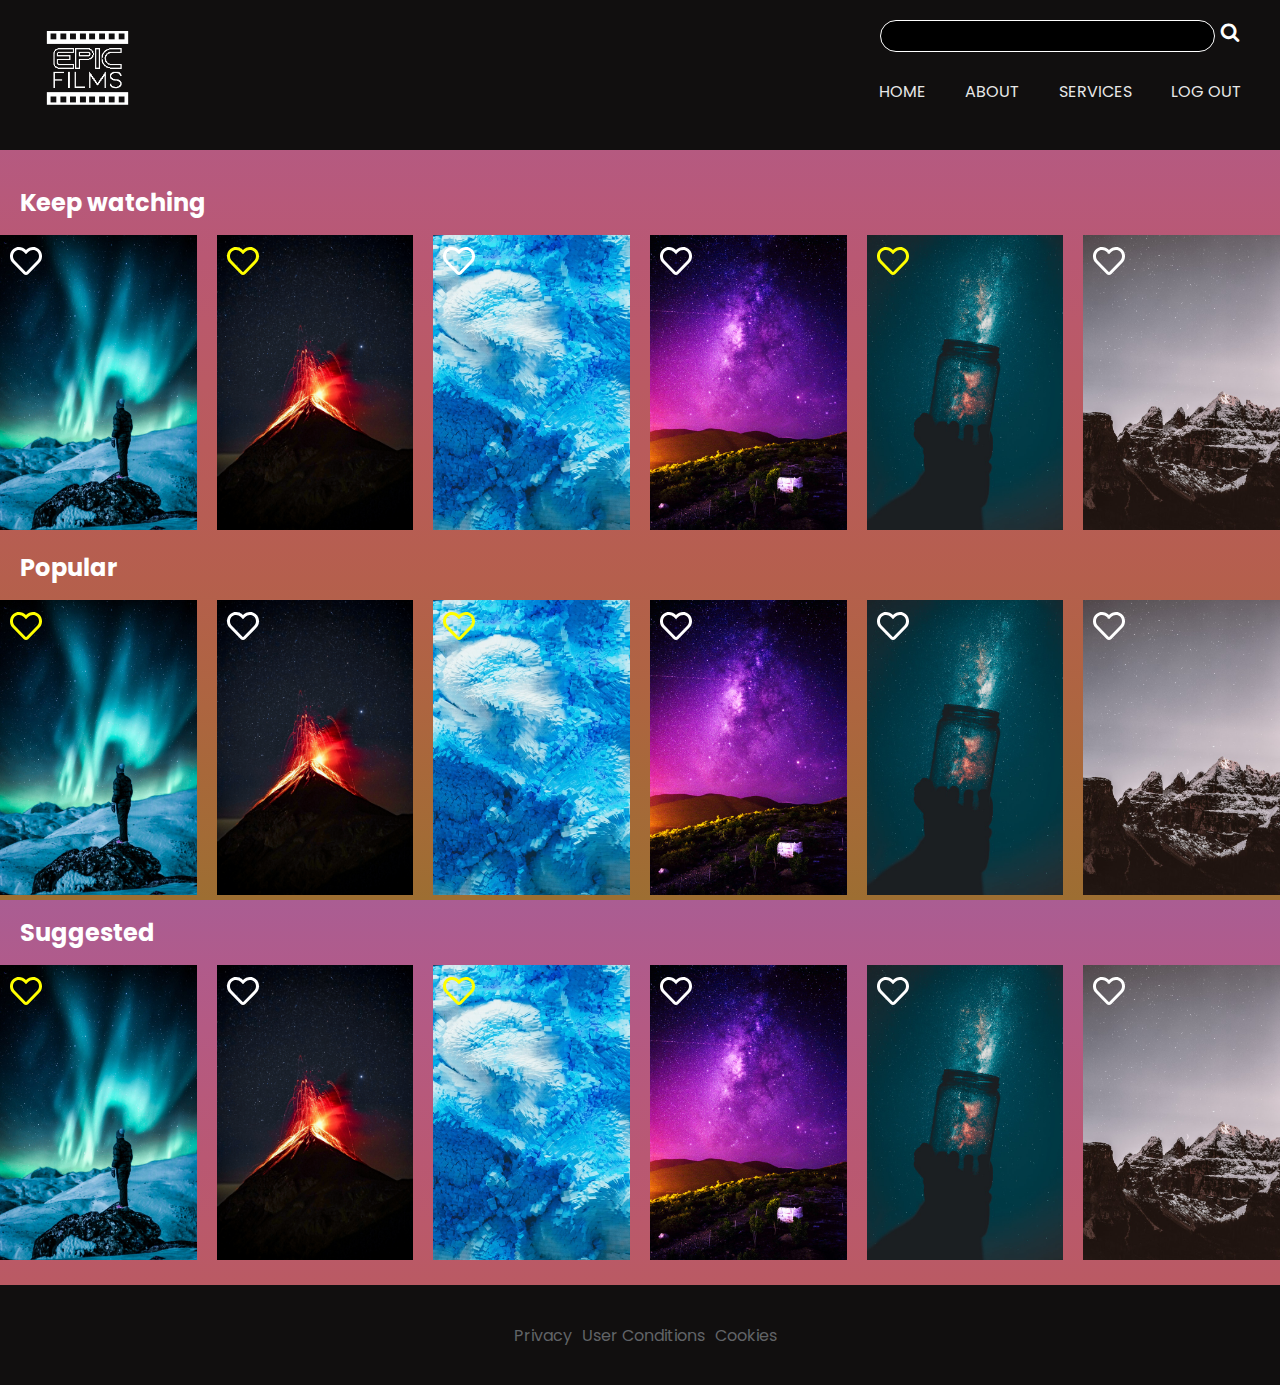
==== commit 4bebb079: "Color Login mediumpurple" ====
--- a/src/index.html
+++ b/src/index.html
@@ -64,10 +64,10 @@
           </a>
         </form>
         <ul class="menu__list">
-          <li><a class="active" href="#">Home </a></li>
+          <li><a class="active" href="index.html">Home </a></li>
           <li><a class="active" href="#">About</a></li>
           <li><a class="active" href="#">Services</a></li>
-          <li><a class="active red" href="#">Log out</a></li>
+          <li><a class="active red" href="login.html">Log out</a></li>
         </ul>
       </nav>
     </header>
--- a/src/styles/navbar.css
+++ b/src/styles/navbar.css
@@ -4,6 +4,7 @@
 }
 
 /* Logo Epic Films */
+
 .navbar .logo {
   width: 130px;
 }
@@ -56,8 +57,11 @@
 /* Search form */
 .search {
   display: flex;
+  justify-content: flex-end;
+  margin-right: 40px;
+  /* display: flex;
   justify-content: center;
-  align-items: center;
+  align-items: center; */
 }
 
 .search__text {
@@ -86,10 +90,11 @@
     width: 175px;
   }
   .search {
-    display: flex;
+    padding-top: 20px;
+/*     display: flex;
     justify-content: flex-end;
     padding: 15px;
-    margin-right: 20px;
+    margin-right: 20px; */
   }
   .search__text {
     width: 335px;
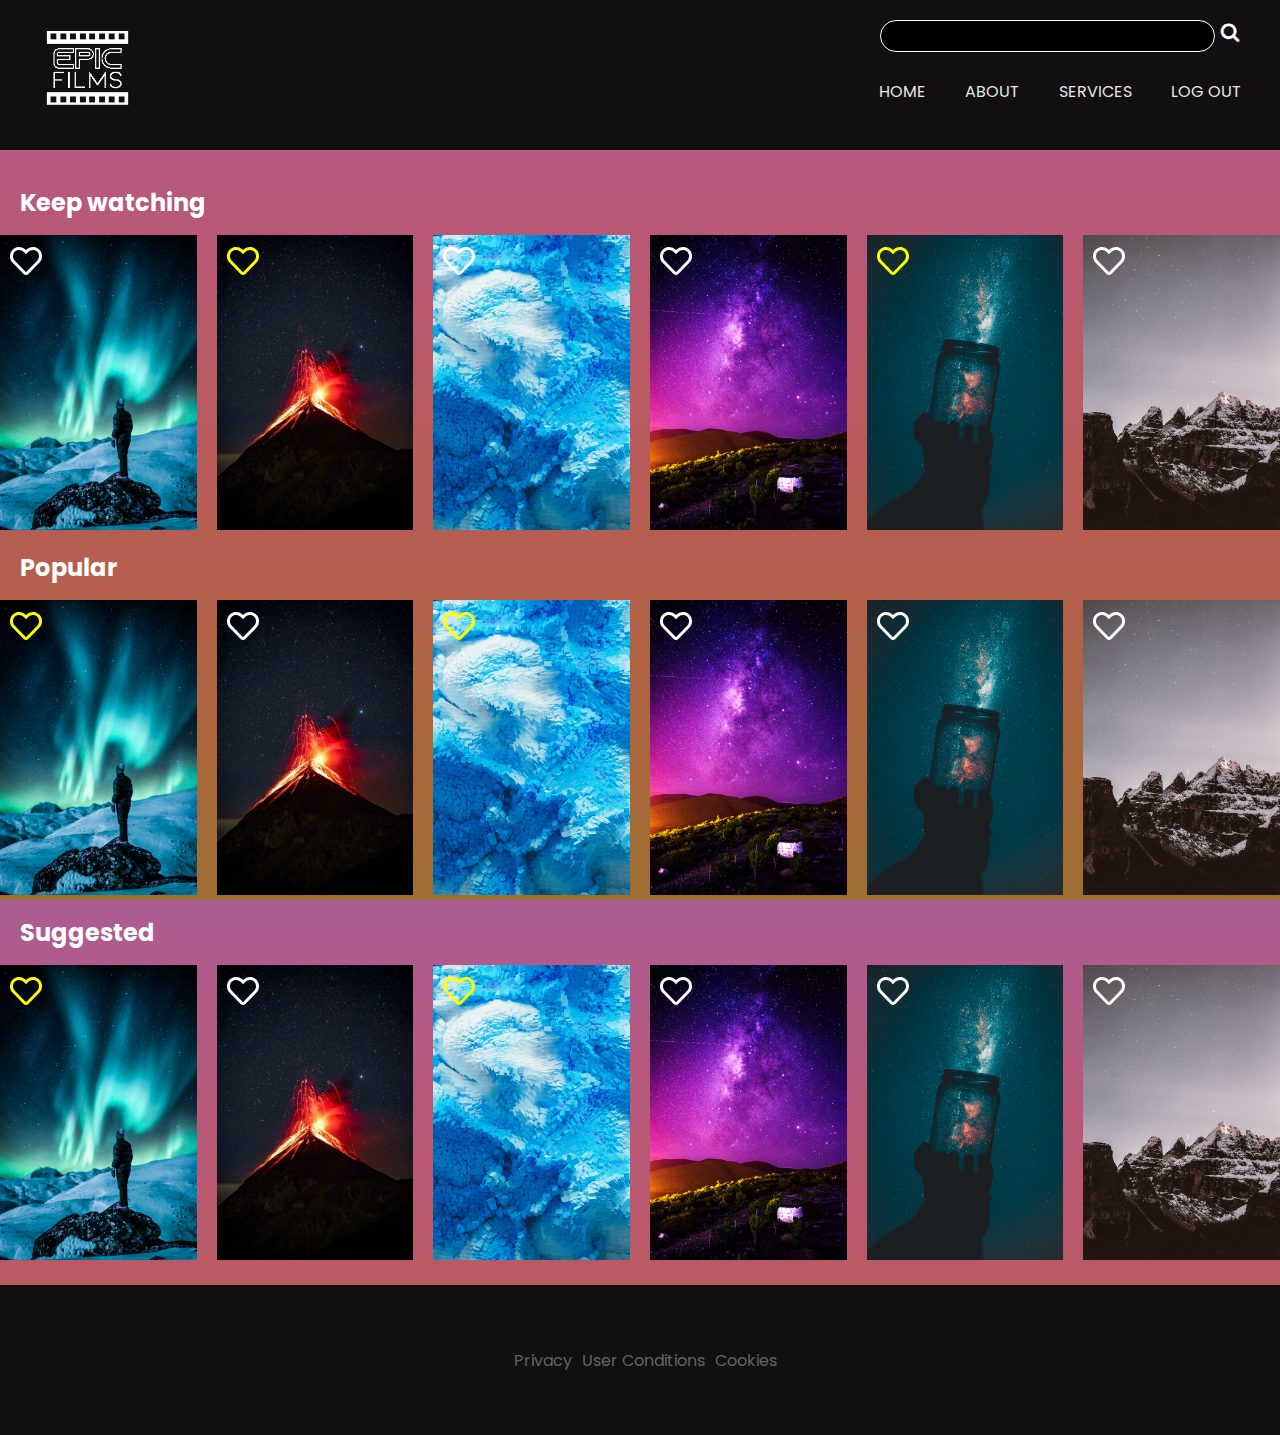
==== commit 88a1cccb: "Init detail" ====
--- a/src/index.html
+++ b/src/index.html
@@ -65,7 +65,7 @@
         </form>
         <ul class="menu__list">
           <li><a class="active" href="index.html">Home </a></li>
-          <li><a class="active" href="#">About</a></li>
+          <li><a class="active" href="detail.html">About</a></li>
           <li><a class="active" href="#">Services</a></li>
           <li><a class="active red" href="login.html">Log out</a></li>
         </ul>
@@ -677,8 +677,7 @@
               </div>
               <div class="card__info--resume">
                 Lorem ipsum dolor sit amet consectetur elit. Incidunt nisi quo
-                cum iste voluptatem aliquid, quam nihil aperiam? Molestias
-                beatae non quibusdam laudantium sed ad provident maiores.
+                cum iste voluptatem aliquid, quam nihil aperiam.
               </div>
             </div>
           </a>
--- a/src/styles/index.css
+++ b/src/styles/index.css
@@ -27,7 +27,7 @@
 .container {
   display: grid;
   width: 100vw;
-  grid-template-columns: 1fr 1fr;
+  grid-template-columns: /* 1fr  */1fr;
   /* grid-template-rows: auto; */
   justify-content: center;
   gap: 10px;
@@ -47,6 +47,12 @@
   grid-area: footer;
 }
 
+@media (min-width: 425px) {
+  .container {
+    grid-template-columns: 1fr 1fr;
+  }
+}
+
 @media (min-width: 768px) {
   .container {
     /*    grid-template-columns: repeat(3, 1fr);*/
@@ -54,7 +60,7 @@
     grid-template-rows: auto;
     gap: 20px;
   }
-  @media (min-width: 980px) {
+  @media (min-width: 1240px) {
     .container {
       grid-template-columns: repeat(6, 1fr);
     }
--- a/src/styles/navbar.css
+++ b/src/styles/navbar.css
@@ -29,6 +29,7 @@
 
 .navbar ul {
   float: right;
+  top: 148px;
   margin-right: 20px;
   z-index: 3;
   opacity: 0.9;
--- a/src/styles/cards.css
+++ b/src/styles/cards.css
@@ -45,7 +45,7 @@
 
 .card__info--resume {
   position: absolute;
-  top: 70px;
+  top: 40%;
   justify-content: center;
   font-size: 1.4rem;
   width: auto;
@@ -77,14 +77,6 @@
 .heart svg {
   width: 32px;
   color: white;
-  /*
-  position: relative;
-  margin: -1.6rem;
-  color:white;
-  z-index: 1;
-  display: block;
-  top: -44%;
-  left: 40%; */
 }
 
 .favorite svg {
@@ -101,6 +93,6 @@
 
 @media (min-width: 980px) {
   .card__info--resume {
-    top: 50px;
+    top: 70px;
   }
 }
--- a/src/styles/variables.css
+++ b/src/styles/variables.css
@@ -1,5 +1,6 @@
 :root {
     --background-image: linear-gradient(180deg, #aa5d93 0, #b05b8b 7.14%, #b45a83 14.29%, #b7597b 21.43%, #b95873 28.57%, #ba596b 35.71%, #ba5a63 42.86%, #b95b5b 50%, #b75d54 57.14%, #b55f4d 64.29%, #b16246 71.43%, #ad6540 78.57%, #a8683a 85.71%, #a36b36 92.86%, #9d6e32 100%);
+    --background-login: radial-gradient(circle at 50% -20.71%, #ade5ff 0, #7dcefb 25%, #3cb5f2 50%, #009ce9 75%, #0085e0 100%);
     --transparent-black: #000000cc;
     --title-color: #222326;
     --soft-black: #110f0f;
--- a/src/styles/footer.css
+++ b/src/styles/footer.css
@@ -1,6 +1,7 @@
 .footer,
 .footer__container {
   width: 100vw;
+  height: 15rem;
   flex: 1 15%;
   background: var(--soft-black);
 
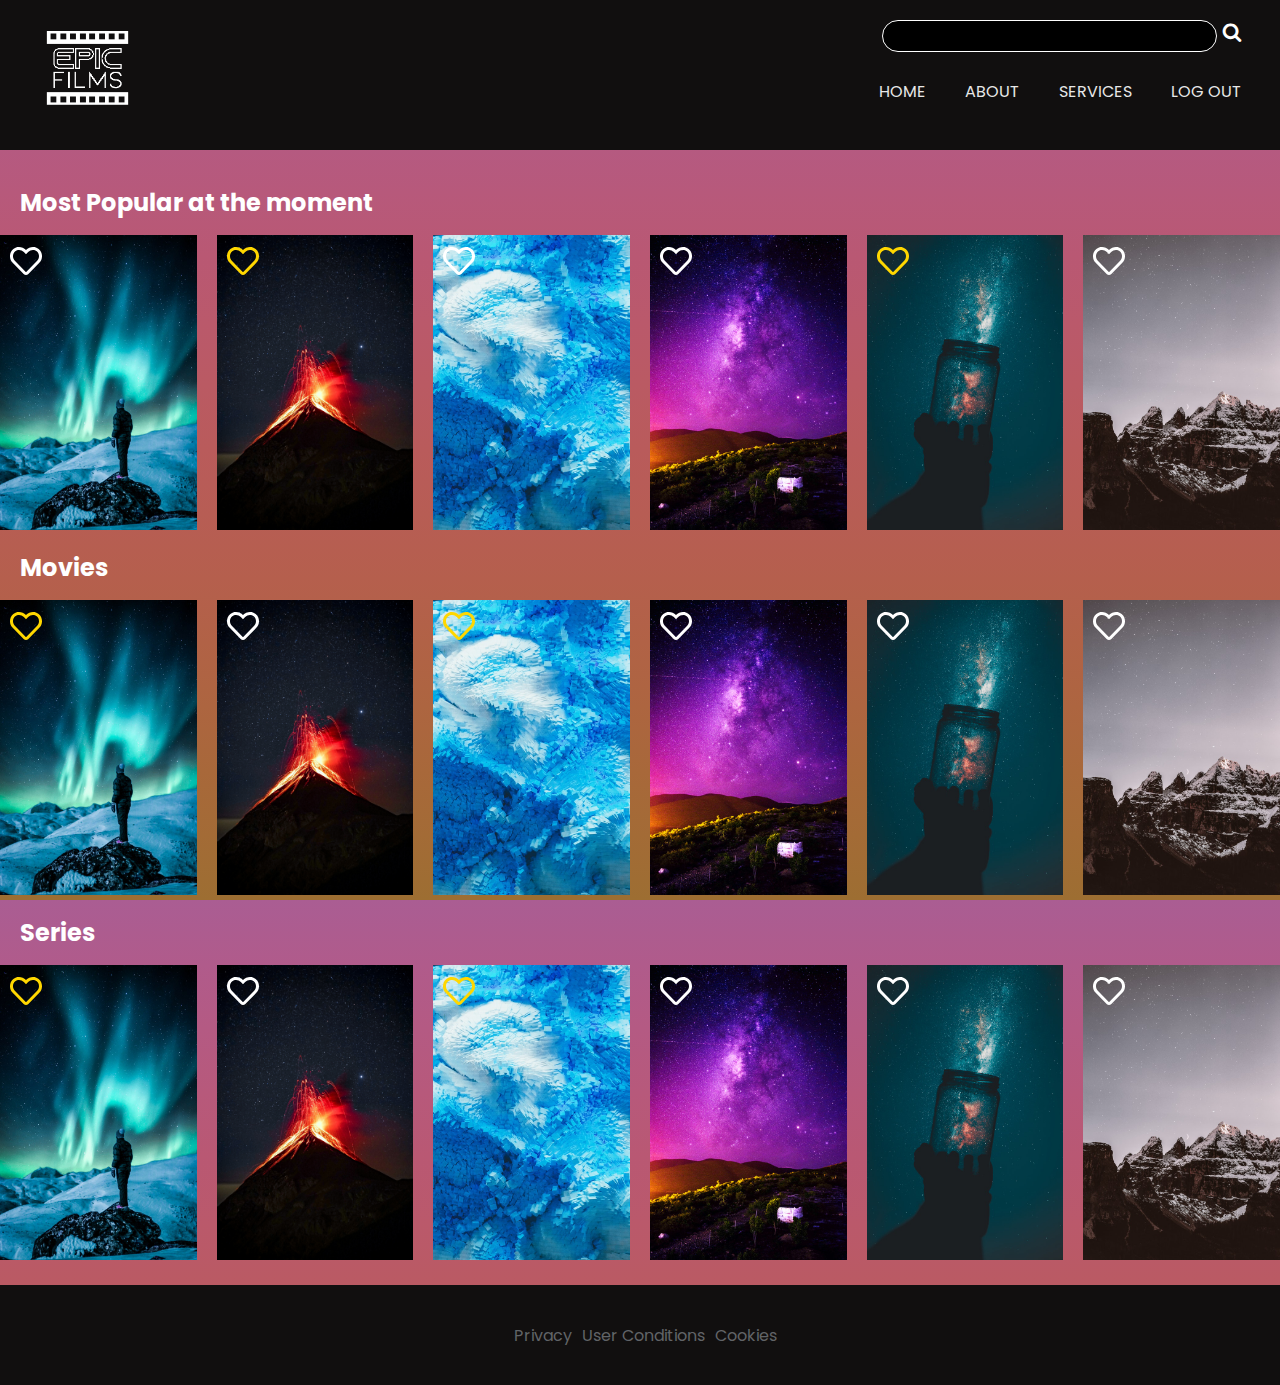
==== commit 6858740a: "Grid video__cover" ====
--- a/src/index.html
+++ b/src/index.html
@@ -73,7 +73,7 @@
     </header>
 
     <main class="main">
-      <h1>Keep watching</h1>
+      <h1>Most Popular at the moment</h1>
       <section class="container">
         <!-- Card1-->
         <article class="card">
@@ -317,7 +317,7 @@
           </a>
         </article>
       </section>
-      <h1>Popular</h1>
+      <h1>Movies</h1>
       <section class="container">
         <!-- Card1-->
         <article class="card favorite">
@@ -560,7 +560,7 @@
           </a>
         </article>
       </section>
-      <h1>Suggested</h1>
+      <h1>Series</h1>
       <section class="container">
         <!-- Card1-->
         <article class="card favorite">
--- a/src/styles/index.css
+++ b/src/styles/index.css
@@ -60,6 +60,7 @@
     grid-template-rows: auto;
     gap: 20px;
   }
+  
   @media (min-width: 1240px) {
     .container {
       grid-template-columns: repeat(6, 1fr);
--- a/src/styles/navbar.css
+++ b/src/styles/navbar.css
@@ -59,14 +59,11 @@
 .search {
   display: flex;
   justify-content: flex-end;
-  margin-right: 40px;
-  /* display: flex;
-  justify-content: center;
-  align-items: center; */
+  margin-right: 38px;
 }
 
 .search__text {
-  width: 200px;
+  width: 210px;
   margin-left: 10px;
   line-height: 30px;
   border: 1px solid;
@@ -118,6 +115,11 @@
     text-align: center;
     transition: all 0.5s;
   }
+
+  .search {
+    margin-right: 32px;
+  }
+
   .navbar ul li {
     display: block;
     margin: 50px 0;
--- a/src/styles/cards.css
+++ b/src/styles/cards.css
@@ -40,7 +40,7 @@
   font-size: 1.8rem;
   font-weight: bold;
   text-align: center;
-  color: yellow;
+  color: gold;
 }
 
 .card__info--resume {
@@ -58,7 +58,7 @@
   bottom: 10px;
   font-size: 1.6rem;
   font-weight: bold;
-  color: yellow;
+  color: gold;
 }
 
 /* Fav button */
@@ -80,7 +80,7 @@
 }
 
 .favorite svg {
-  color: yellow;
+  color: gold;
 }
 
 /* Responsive */
--- a/src/styles/variables.css
+++ b/src/styles/variables.css
@@ -9,5 +9,7 @@
     --font-color: #ffffff;
     --header-height: 11rem;
     --footer-height: 5rem;
+    --title-h1: powderblue;
+    --title-secondary: cornsilk;
     --hover-color: #b55f4d;
 }--- a/src/styles/footer.css
+++ b/src/styles/footer.css
@@ -1,7 +1,7 @@
 .footer,
 .footer__container {
   width: 100vw;
-  height: 15rem;
+  height: 10rem;
   flex: 1 15%;
   background: var(--soft-black);
 
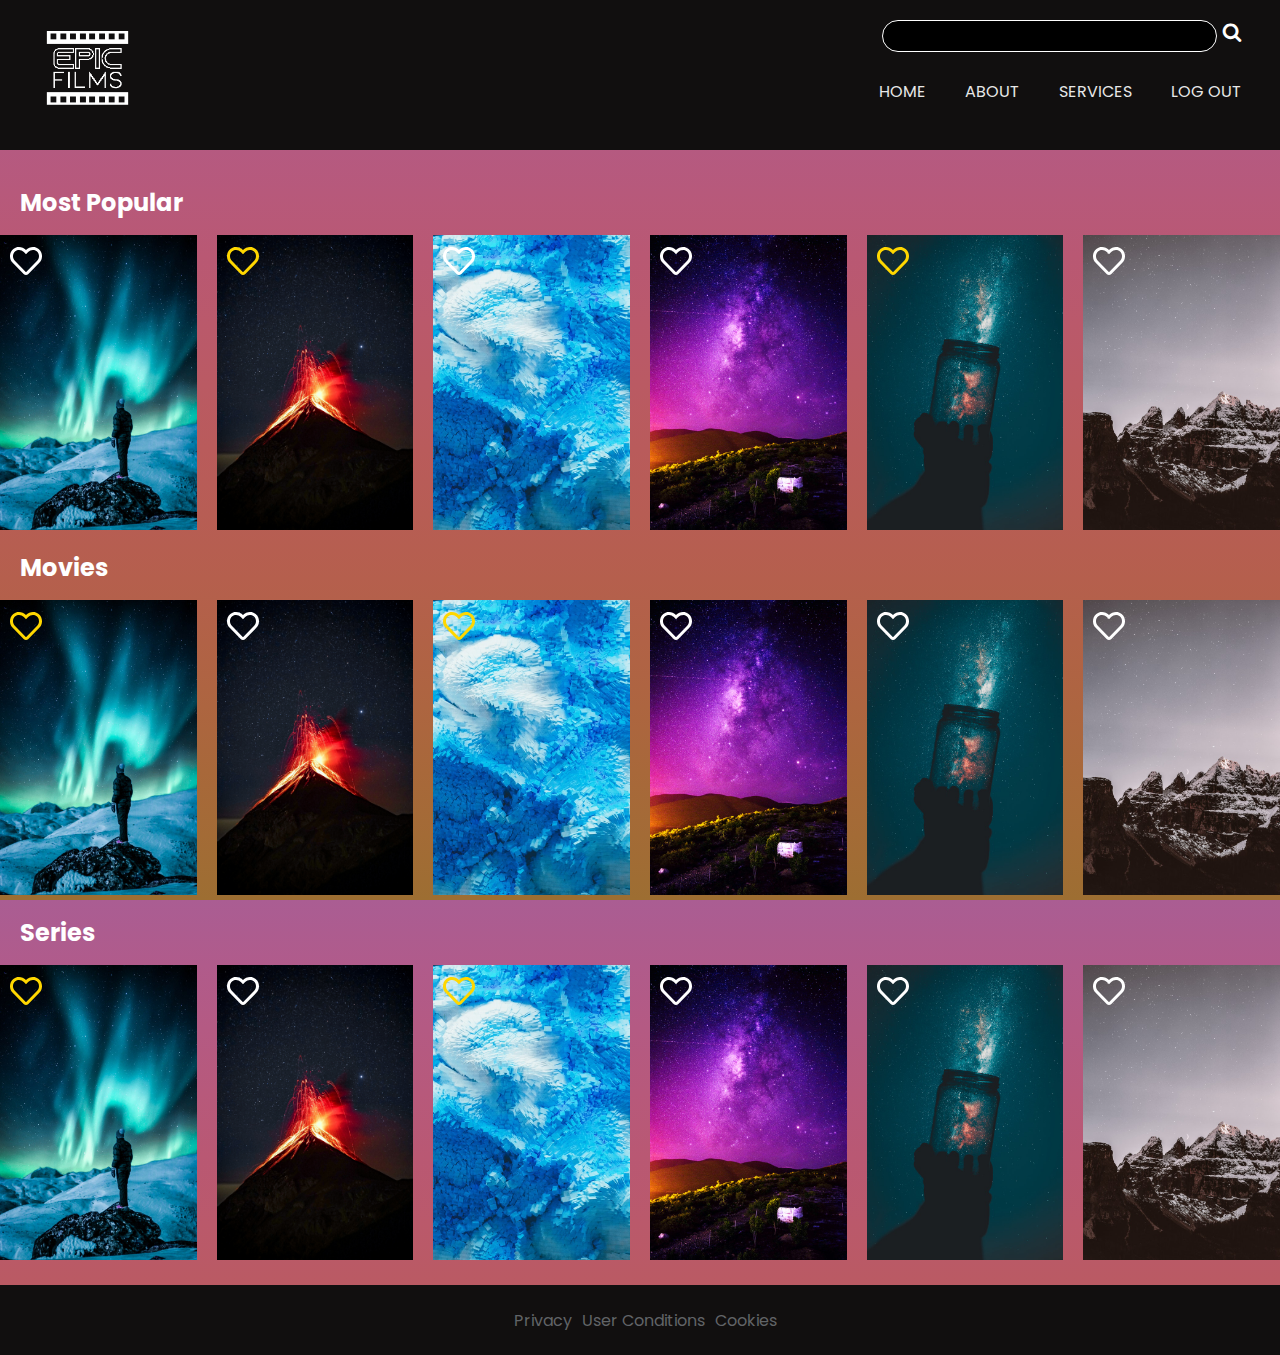
==== commit afddeb61: "Details layout" ====
--- a/src/index.html
+++ b/src/index.html
@@ -73,7 +73,7 @@
     </header>
 
     <main class="main">
-      <h1>Most Popular at the moment</h1>
+      <h1>Most Popular</h1>
       <section class="container">
         <!-- Card1-->
         <article class="card">
--- a/src/styles/variables.css
+++ b/src/styles/variables.css
@@ -1,6 +1,6 @@
 :root {
     --background-image: linear-gradient(180deg, #aa5d93 0, #b05b8b 7.14%, #b45a83 14.29%, #b7597b 21.43%, #b95873 28.57%, #ba596b 35.71%, #ba5a63 42.86%, #b95b5b 50%, #b75d54 57.14%, #b55f4d 64.29%, #b16246 71.43%, #ad6540 78.57%, #a8683a 85.71%, #a36b36 92.86%, #9d6e32 100%);
-    --background-login: radial-gradient(circle at 50% -20.71%, #ade5ff 0, #7dcefb 25%, #3cb5f2 50%, #009ce9 75%, #0085e0 100%);
+    --background-login: radial-gradient(circle at 50% -20.71%, #323c41 0, #7dcefb 25%, #3cb5f2 50%, #009ce9 75%, #0085e0 100%);
     --transparent-black: #000000cc;
     --title-color: #222326;
     --soft-black: #110f0f;
--- a/src/styles/footer.css
+++ b/src/styles/footer.css
@@ -1,7 +1,7 @@
 .footer,
 .footer__container {
   width: 100vw;
-  height: 10rem;
+  height: 7rem;
   flex: 1 15%;
   background: var(--soft-black);
 
